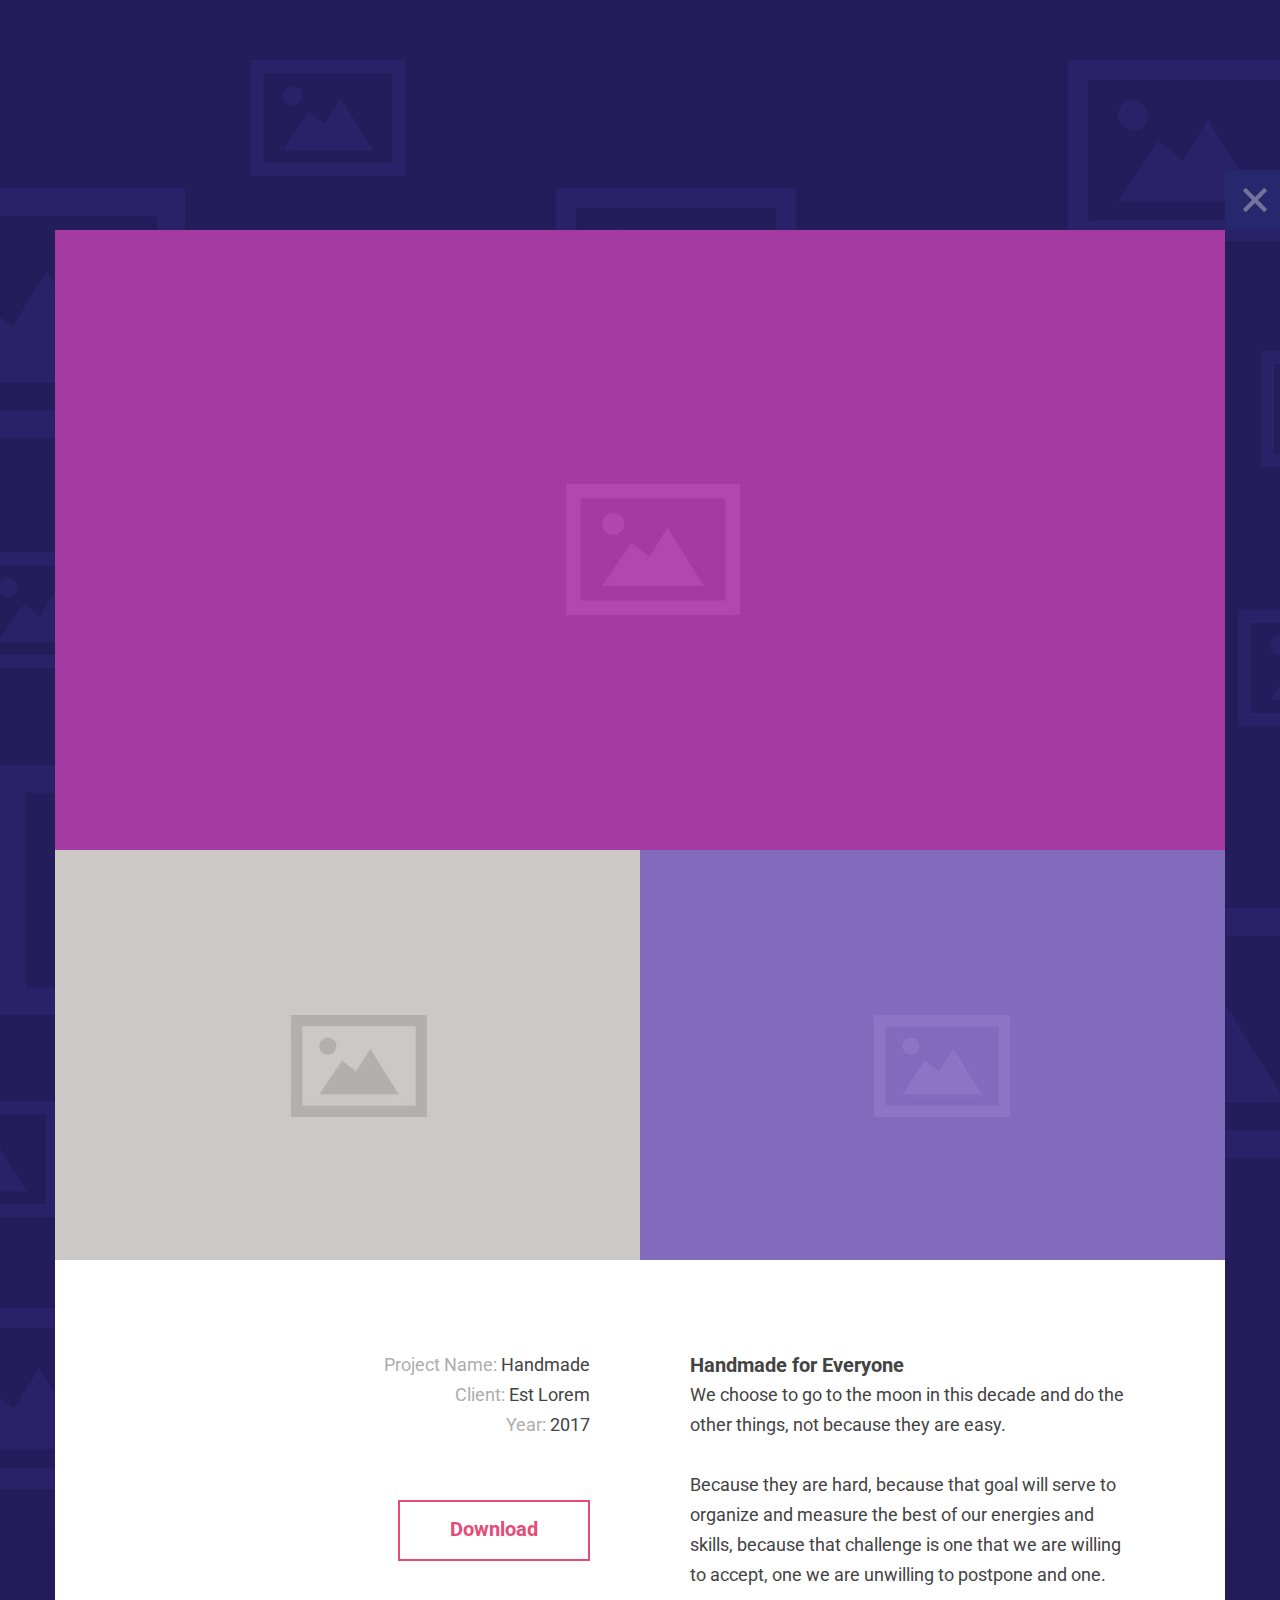
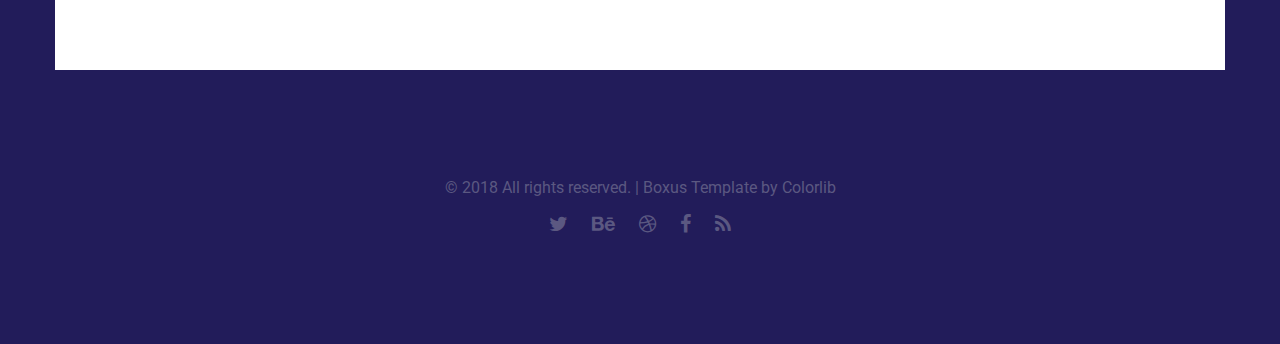
==== single-portfolio.html @ 4f3e492f "first commit" ====
<!DOCTYPE HTML>
<html lang="en-US">
    <head>
        <title>Boxus - Html Responsive One Page Template</title>
        <meta http-equiv="Content-Type" content="text/html; charset=UTF-8">
        <meta name="description" content="Template by Colorlib" />
        <meta name="keywords" content="HTML, CSS, JavaScript, PHP" />
        <meta name="author" content="Colorlib" />
        <meta name="viewport" content="width=device-width, initial-scale=1, maximum-scale=1">

        <link rel="shortcut icon" href="images/favicon.png" />
        <link href='http://fonts.googleapis.com/css?family=Roboto:300,400,400i,700,700i,900|Montserrat:400,700|PT+Serif' rel='stylesheet' type='text/css'>
        <link rel="stylesheet" type="text/css"  href='css/clear.css' />
        <link rel="stylesheet" type="text/css"  href='css/common.css' />
        <link rel="stylesheet" type="text/css"  href='css/font-awesome.min.css' />
        <link rel="stylesheet" type="text/css"  href='css/carouFredSel.css' />
        <link rel="stylesheet" type="text/css"  href='css/prettyPhoto.css' />
        <link rel="stylesheet" type="text/css"  href='css/sm-clean.css' />
        <link rel="stylesheet" type="text/css"  href='style.css' />

        <!--[if lt IE 9]>
                <script src="js/html5.js"></script>
        <![endif]-->

    </head>
    <body class="single-portfolio">

        <!-- Preloader Gif -->
        <table class="doc-loader">
            <tr>
                <td>
                    <img src="images/ajax-document-loader.gif" alt="Loading..." />
                </td>
            </tr>
        </table>

        <!-- Menu -->
        <div class="menu-wrapper center-relative">
            <nav id="header-main-menu">
                <div class="mob-menu">MENU</div>
                <ul class="main-menu sm sm-clean">
                    <li><a href="#home">Home</a></li>
                    <li><a href="#services">Services</a></li>
                    <li><a href="#portfolio">Portfolio</a></li>
                    <li><a href="#about">About</a></li>
                    <li><a href="#news">News</a></li>
                    <li><a href="#video">Video</a></li>
                    <li><a href="#skills">Skills</a></li>
                    <li><a href="#contact">Contact</a></li>
                </ul>
            </nav>
        </div>



        <article id="portfolio-1" class="section portfolio">
            <div class="center-relative content-1170">
                <div class="entry-content">
                    <div class="content-wrap relative">
                        <a class="absolute x-close" href="index.html#portfolio">
                            <img src="images/icon_x.svg" alt="Close">
                        </a>

                        <div class="one margin-0">
                            <img src="demo-images/item_img_01.jpg" alt="">
                        </div>
                        <div class="clear"></div>
                        <div class="one_half margin-0">
                            <img src="demo-images/item_img_02.jpg" alt="">
                        </div>
                        <div class="one_half last margin-0">
                            <img src="demo-images/item_img_03.jpg" alt="">
                        </div>
                        <div class="clear"></div>
                        <br>
                        <br>
                        <br>

                        <div class="one_half text-right">
                            <p>
                                <span style="color: #adadad;">Project Name:</span> Handmade<br>
                                <span style="color: #adadad;">Client:</span> Est Lorem<br>
                                <span style="color: #adadad;">Year:</span> 2017
                            </p>
                           <br>
                           <br>
                            <div class="text-right">
                                <a href="#" target="_self" class="button ">Download</a>
                            </div>
                        </div>
                        <div class="one_half last ">
                            <h1>Handmade for Everyone</h1>
                            <p>We choose to go to the moon in this decade and do the other things, not because they are easy.</p>
                            <br>
                            <p>
                                Because they are hard, because that goal will serve to organize and measure the best of our energies and skills, because that challenge is one that we are willing to accept, one we are unwilling to postpone and one.<br>
                            </p>
                        </div>
                        <div class="clear"></div>
                    </div>
                </div>
                <div class="clear"></div>
            </div>



            <!-- Footer -->
            <footer>
                <div class="footer content-1170 center-relative">
                    <ul>
                        <li class="copyright-footer">
                            © 2018 All rights reserved. | Boxus Template by <a href="https://colorlib.com" target="_blank">Colorlib</a>
                        </li>
                        <li class="social-footer">
                            <a href="#"><span class="fa fa-twitter"></span></a>
                            <a href="#"><span class="fa fa-behance"></span></a>
                            <a href="#"><span class="fa fa-dribbble"></span></a>
                            <a href="#"><span class="fa fa-facebook"></span></a>
                            <a href="#"><span class="fa fa-rss"></span></a>
                        </li>
                    </ul>
                </div>
            </footer>
        </article>




        <!--Load JavaScript-->
        <script type="text/javascript" src="js/jquery.js"></script>
        <script type='text/javascript' src='js/jquery.sticky-kit.min.js'></script>
        <script type='text/javascript' src='js/jquery.smartmenus.min.js'></script>
        <script type='text/javascript' src='js/jquery.sticky.js'></script>
        <script type='text/javascript' src='js/jquery.dryMenu.js'></script>
        <script type='text/javascript' src='js/isotope.pkgd.js'></script>
        <script type='text/javascript' src='js/jquery.carouFredSel-6.2.0-packed.js'></script>
        <script type='text/javascript' src='js/jquery.mousewheel.min.js'></script>
        <script type='text/javascript' src='js/jquery.touchSwipe.min.js'></script>
        <script type='text/javascript' src='js/jquery.easing.1.3.js'></script>
        <script type='text/javascript' src='js/imagesloaded.pkgd.js'></script>
        <script type='text/javascript' src='js/jquery.prettyPhoto.js'></script>
        <script type='text/javascript' src='js/main.js'></script>
    </body>
</html>
---- css/clear.css ----
html, body, div, span, object, iframe,
h1, h2, h3, h4, h5, h6, p, blockquote, pre,
abbr, address, cite, code,
del, dfn, em, img, ins, kbd, q, samp,
small, strong, sub, sup, var,
b, i, ol, ul, li,
fieldset, form, label, legend,
table, caption, tbody, tfoot, thead, tr, th, td,
article, aside, canvas, details, figcaption, figure, 
footer, header, hgroup, menu, nav, section, summary,
time, mark, audio, video {
    margin:0;
    padding:0;
    border:0;
    outline: none;
    font-size:100%;
    vertical-align:baseline;
    background:transparent;
}

body {
    line-height:1;
}

article,aside,details,figcaption,figure,
footer,header,hgroup,menu,nav,section { 
    display:block;
}

nav ul,ul,ol {
    list-style:none;
}

blockquote, q {
    quotes:none;
}

blockquote:before, blockquote:after,
q:before, q:after {
    content:'';
    content:none;
}

a {
    margin:0;
    padding:0;
    font-size:100%;
	outline: none;
    vertical-align:baseline;
    background:transparent;
}

ins {
    background-color:#ff9;
    color:#000;
    text-decoration:none;
}

mark {
    background-color:#ff9;
    color:#000; 
    font-style:italic;
    font-weight:bold;
}

del {
    text-decoration: line-through;
}

abbr[title], dfn[title] {
    border-bottom:1px dotted;
    cursor:help;
}

table {
    border-collapse:collapse;
    border-spacing:0;
}

hr {
    display:block;
    height:1px;
    border:0;   
    border-top:1px solid #cccccc;
    margin:1em 0;
    padding:0;
}

input, select {
    vertical-align:middle;
}

input:focus, textarea:focus
{
    outline: none;
}
---- css/common.css ----
a.wp-ver
{
    color: red !important;
    font-weight: 700 !important;
}
.block
{
    display: block;
}
.hidden
{
    display: none;
}
.clear
{
    clear: both;
}
.left
{
    float: left;
}
.right
{
    float: right;
}
.line-height
{
    line-height: 0;
}
.clear-right
{
    clear: right;
}
.clear-left
{
    clear: left;
}
.center-relative
{
    margin-left: auto;
    margin-right: auto;
}
.center-absolute
{
    left: 50%;
}
.center-text
{
    text-align: center !important;
}
.text-left
{
    text-align: left;
}
.text-right
{
    text-align: right;
}
.absolute
{
    position: absolute;
}
.fixed
{
    position: fixed;
}
.relative
{
    position: relative;
}
.margin-0, .margin-0 img
{
    margin: 0 !important;
    line-height: 0;
}
.top-0
{
    margin-top: 0 !important;
}
.top-5
{
    margin-top: 5px !important;	
}
.top-10
{
    margin-top: 10px;	
}
.top-15
{
    margin-top: 15px;	
}
.top-20
{
    margin-top: 20px;
}
.top-25
{
    margin-top: 25px;	
}
.top-30
{
    margin-top: 30px;	
}
.top-50
{
    margin-top: 50px;	
}
.top-60
{
    margin-top: 60px;	
}
.top-70
{
    margin-top: 70px;	
}
.top-75
{
    margin-top: 75px;	
}
.top-80
{
    margin-top: 80px;
}
.top-100
{
    margin-top: 100px;	
}
.top-105
{
    margin-top: 105px;	
}
.top-120
{
    margin-top: 120px;
}
.top-150
{
    margin-top: 150px;	
}
.top-200
{
    margin-top: 200px;	
}
.top-negative-30
{
    margin-top: -30px;
}
.left-35
{
    margin-left:35px;
}
.right-35
{
    margin-right:35px;
}
.bottom-0
{
    margin-bottom: 0 !important;
}
.bottom-10
{
    margin-bottom: 10px !important;
}
.bottom-20
{
    margin-bottom: 20px !important;
}
.bottom-25
{
    margin-bottom: 25px !important;
}
.bottom-30
{
    margin-bottom: 30px !important;
}
.bottom-50
{
    margin-bottom: 50px !important;
}
.bottom-100
{
    margin-bottom: 100px !important;
}
.bottom-150
{
    margin-bottom: 150px !important;
}
.bottom-200
{
    margin-bottom: 200px !important;
}
.width-25
{
    width: 25%;
}
.width-50
{
    width: 50%;
}
.width-75
{
    width: 75%;
}
.width-85
{
    width: 85%;
}
.width-100
{
    width: 100%;
}
.sticky
{
    font-size: 100%;
}
blockquote
{
    font-family: 'Montserrat', sans-serif;
    margin-top: 50px;
    margin-bottom: 50px;
    font-size: 20px;
    line-height: 35px;
    color: #e64b77;
    font-weight: 400;
    position: relative;
    z-index: 2;
}
blockquote.inline-blockquote
{
    width: 395px;
    float: left;
    margin-left: -40px;
    margin-right: 40px;
    margin-top: 70px;

}
blockquote p
{
    position: relative;
    z-index: 2;
}
.wrap-blockquote
{
    display: inline;
}
address
{
    font-size: 32px;
    line-height: 50px;
    font-style: normal;
}
iframe
{
    width: 100%;
}
a.button
{
    display: inline-block;
    color: #e54b76;
    border: 2px solid #e54b76;
    text-align: center;
    padding-bottom: 15px;
    padding-top: 12px;
    padding-left: 50px;
    padding-right: 50px;
    cursor: pointer;
    margin-bottom: 25px;
    vertical-align: middle;
    text-decoration: none;
    font-size: 20px;
    font-weight: 700;
    transition: all .2s linear;
}
a.button:active
{
    position: relative;
    top: 1px;	
}
a.button:hover
{
    color: white;
    background-color: #e54b76;
}

h1,h2,h3,h4,h5,h6
{
    padding: 20px 0;
}
h1
{
    font-size: 38px;
    line-height: 38px;    
}
h2
{
    font-size: 34px;    
    line-height: 34px;    
}
h3
{
    font-size: 32px;  
    line-height: 32px;    
}
h4
{
    font-size: 30px;    
}
h5
{
    font-size: 28px;   
}
h6
{
    font-size: 26px;    
}
em
{
    font-style: italic;
}
ol
{
    list-style-type: decimal;
}
pre
{
    word-wrap: break-word;
}
.single-content table, .single-content th, .single-content td, .page-content table, .page-content th, .page-content td
{
    border:1px solid black;
    padding: 10px;
    vertical-align: middle;
}
sup
{
    vertical-align: super;
    font-size: smaller;
}
sub
{
    vertical-align: sub;
    font-size: smaller;
}
.single-content ol
{
    display: block;
    list-style-type: decimal;
    margin: 0 0 14px 17px;
}
.single-content ul
{
    display: block;
    list-style-type: disc;
    margin: 0 0 14px 17px;
}

/* COLUMNS */

.one,  .one_half,  .one_third,  .two_third,  .three_fourth, 
.one_fourth{
    margin-right: 100px;
    float: left;
    position: relative;
    margin-bottom: 30px;
}
.last{
    margin-right: 0 !important;
    clear: right;
}
.one{
    float: none;
    display: block;
    clear: both;
    margin-right: 0;
}
.one_half{
    width: 290px;
}

.one img,  .one_half img,  .one_third img,  .two_third img, 
.three_fourth img,  .one_fourth img{
    max-width: 100%;
    height: auto;
    max-height: 100%;
    width: auto;	
}

.one.margin-0 img, .one_half.margin-0 img, .one_third.margin-0 img, .two_third.margin-0 img, 
.one_fourth.margin-0 img, .three_fourth.margin-0 img{
    width: 100% !important;
}

.one.margin-0
{
    width: 100% !important;
    padding: 0 !important;
}

.one_half.margin-0{
    width: 50% !important;
    float: left !important;
    padding: 0 !important;
}

.one_third.margin-0{
    width: 33.333333333%;
    float: left !important;
    padding: 0 !important;
}
.two_third.margin-0{
    width: 66.666666666%;
    float: left !important;
    padding: 0 !important;
}
.one_fourth.margin-0{
    width: 25%;
    float: left !important;
    padding: 0 !important;
}
.three_fourth.margin-0{
    width: 75%;
    float: left !important;
    padding: 0 !important;
}

/* MENU */

/* Mobile first layout SmartMenus Core CSS (it's not recommended editing these rules)
   You need this once per page no matter how many menu trees or different themes you use.
-------------------------------------------------------------------------------------------*/

.sm,.sm ul,.sm li{display:block;list-style:none;margin:0;padding:0;line-height:normal;direction:ltr;-webkit-tap-highlight-color:rgba(0,0,0,0);}
.sm-rtl,.sm-rtl ul,.sm-rtl li{direction:rtl;text-align:right;}
.sm>li>h1,.sm>li>h2,.sm>li>h3,.sm>li>h4,.sm>li>h5,.sm>li>h6{margin:0;padding:0;}
.sm ul{display:none;}
.sm li,.sm a{position:relative;}
.sm a{display:block;}
.sm a.disabled{cursor:not-allowed;}
.sm:after{content:"\00a0";display:block;height:0;font:0px/0 serif;clear:both;visibility:hidden;overflow:hidden;}
.sm,.sm *,.sm *:before,.sm *:after{-moz-box-sizing:border-box;-webkit-box-sizing:border-box;box-sizing:border-box;}




/* WP DEFAULT CLASSES */

.alignnone {
    margin: 5px 20px 20px 0;
}

.aligncenter,
div.aligncenter {
    display: block;
    margin: 5px auto 5px auto;
}

.alignright {
    float:right;
    margin: 5px 0 20px 20px;
}

.alignleft {
    float: left;
    margin: 5px 20px 20px 0;
}

.aligncenter 
{
    display: block;
    margin: 5px auto 5px auto;
}

a img.alignright 
{
    float: right;
    margin: 5px 0 20px 20px;
}

a img.alignnone 
{
    margin: 20px 0px;
}

a img.alignleft 
{
    float: left;
    margin: 5px 20px 20px 0;
}

a img.aligncenter 
{
    display: block;
    margin-left: auto;
    margin-right: auto
}

.wp-caption 
{
    max-width: 100%;
}

.wp-caption.alignnone 
{
    margin: 20px 0px;
}

.wp-caption.alignleft 
{
    margin: 5px 20px 20px 0;
    text-align: left;
}

.wp-caption.alignright 
{
    margin: 5px 0 20px 20px;
    text-align: right;
}

.wp-caption img 
{
    width: auto;
    height: auto;
    max-width: 100%;
    max-height: 100%;
}

.wp-caption p.wp-caption-text 
{
    font-family: 'Montserrat', sans-serif;    
    font-size: 18px;
    color: #191919;
    padding-left: 100px;
    padding-top: 10px;
    padding-bottom: 30px;
}
.gallery-caption
{
    font-size: 100%;
}
.bypostauthor
{
    font-size: 100%;
}
/* Text meant only for screen readers. */
.screen-reader-text {
    clip: rect(1px, 1px, 1px, 1px);
    position: absolute !important;
    height: 1px;
    width: 1px;
    overflow: hidden;
}

.screen-reader-text:focus {
    background-color: #f1f1f1;
    border-radius: 3px;
    box-shadow: 0 0 2px 2px rgba(0, 0, 0, 0.6);
    clip: auto !important;
    color: #21759b;
    display: block;
    font-size: 14px;
    font-size: 0.875rem;
    font-weight: bold;
    height: auto;
    left: 5px;
    line-height: normal;
    padding: 15px 23px 14px;
    text-decoration: none;
    top: 5px;
    width: auto;
    z-index: 100000; /* Above WP toolbar. */
}
---- css/carouFredSel.css ----
.list_carousel.responsive {	
    margin-left: 0;
    width: 91%;
}
.list_carousel ul {
    margin: 0;
    padding: 0;
    list-style: none;
    display: block;
}
.list_carousel li {
    text-align: center;		
    padding: 0;
    display: block;
    float: left;
    position: relative;
}	

.image-slider-wrapper.service a.image_slider_next{background-image: url(../images/navigation_arrows_right.svg); width: 50px; height: 50px; z-index: 2; position: absolute; top: -150px; }
.image-slider-wrapper.img a.image_slider_next{background-image: url(../images/navigation_arrows_right.svg); width: 50px; height: 50px; z-index: 2; position: absolute; top: 30px; left: 30px;}
.carousel_text_next{background-image: url(../images/navigation_arrows_right.svg); width: 50px; height: 50px; margin-top: 50px; display: block !important; }
a.image_slider_next:hover, .carousel_text_next:hover, .carousel_fw_next:hover {background-position: 0 -50px;}
.carousel_pagination {margin-top: 50px; margin-bottom: 50px; margin-left: 160px;}
.carousel_pagination a {margin: 0 0 0 5px; float: left; transition: background-color .2s linear}
.carousel_pagination a:first-child {margin: 0;}
.carousel_pagination a {width: 18px; height: 18px; border-radius: 90%; display: block; cursor: pointer; text-indent: -9999px;}
.caroufredsel_wrapper{z-index: 1 !important; margin-top: 0 !important; margin-left: 0 !important;}
.fw_carousel_pagination {text-align: center; transition: background-color .2s linear;  margin-top: 80px;}
.fw_carousel_pagination a {text-indent: -9999px; border: 5px solid #fff; width: 25px; height: 25px; border-radius: 90%; margin: 0 10px; display: inline-block;}
.fw_carousel_pagination a.selected {background-color: #fff;}
li.fw-slide {margin: 0 10px; transition: opacity .2s linear;}
li.fw-slide img  {width: auto; height: auto; max-width: 180px; display: block; margin-left: auto; margin-right: auto;}
.fw-slide-text {color: #fff; font-size: 18px;}
.image-slider-wrapper.team .image_slider_next {background-image: url(../images/navigation_arrows_right.svg); width: 50px; height: 50px; z-index: 2; position: absolute; right: 300px; bottom: 30px;}
.carousel_fw_next {background-image: url(../images/navigation_arrows_right.svg); width: 50px; height: 50px; z-index: 2; display: none !important; margin-left: auto;  margin-right: auto; margin-top: 50px;}
---- css/prettyPhoto.css ----
/* ------------------------------------------------------------------------
        This you can edit.
------------------------------------------------------------------------- */

/* ----------------------------------
        Default Theme
----------------------------------- */

div.pp_default .pp_top,
div.pp_default .pp_top .pp_middle,
div.pp_default .pp_top .pp_left,
div.pp_default .pp_top .pp_right,
div.pp_default .pp_bottom,
div.pp_default .pp_bottom .pp_left,
div.pp_default .pp_bottom .pp_middle,
div.pp_default .pp_bottom .pp_right { height: 13px; }

div.pp_default .pp_content .ppt { color: #f8f8f8; }
div.pp_default .pp_content_container .pp_left { padding-left: 13px; }
div.pp_default .pp_content_container .pp_right { padding-right: 13px; }
/*div.pp_default .pp_content { background-color: #fff; }*/
div.pp_default .pp_next:hover { background: url(../images/prettyPhoto/default/sprite_next.png) center right  no-repeat; cursor: pointer; } /* Next button */
div.pp_default .pp_previous:hover { background: url(../images/prettyPhoto/default/sprite_prev.png) center left no-repeat; cursor: pointer; } /* Previous button */
div.pp_default .pp_expand { background: url(../images/prettyPhoto/default/sprite.png) 0 -29px no-repeat; cursor: pointer; width: 28px; height: 28px; } /* Expand button */
div.pp_default .pp_expand:hover { background: url(../images/prettyPhoto/default/sprite.png) 0 -56px no-repeat; cursor: pointer; } /* Expand button hover */
div.pp_default .pp_contract { background: url(../images/prettyPhoto/default/sprite.png) 0 -84px no-repeat; cursor: pointer; width: 28px; height: 28px; } /* Contract button */
div.pp_default .pp_contract:hover { background: url(../images/prettyPhoto/default/sprite.png) 0 -113px no-repeat; cursor: pointer; } /* Contract button hover */
div.pp_default .pp_close { width: 30px; height: 30px; background: url(../images/prettyPhoto/default/sprite.png) 2px 1px no-repeat; cursor: pointer; } /* Close button */
div.pp_default #pp_full_res .pp_inline { color: #000; background-color: white; padding: 30px; } 
.pp_inline img {max-width: 100%; max-height: 100%; width: auto; height: auto;}
div.pp_default .pp_gallery ul li a { background: url(../images/prettyPhoto/default/default_thumb.png) center center #f8f8f8; border:1px solid #aaa; }
div.pp_default .pp_gallery ul li a:hover,
div.pp_default .pp_gallery ul li.selected a { border-color: #fff; }
div.pp_default .pp_social { margin-top: 7px;}

div.pp_default .pp_gallery a.pp_arrow_previous,
div.pp_default .pp_gallery a.pp_arrow_next { position: static; left: auto; }
div.pp_default .pp_nav .pp_play,
div.pp_default .pp_nav .pp_pause { background: url(../images/prettyPhoto/default/sprite.png) -51px 1px no-repeat; height:30px; width:30px; }
div.pp_default .pp_nav .pp_pause { background-position: -51px -29px; }
div.pp_default .pp_details { position: relative; }
div.pp_default a.pp_arrow_previous,
div.pp_default a.pp_arrow_next { background: url(../images/prettyPhoto/default/sprite.png) -31px -3px no-repeat; height: 20px; margin: 4px 0 0 0; width: 20px; }
div.pp_default a.pp_arrow_next { left: 52px; background-position: -82px -3px; } /* The next arrow in the bottom nav */
div.pp_default .pp_content_container .pp_details { margin-top: 5px; }
div.pp_default .pp_nav { clear: none; height: 30px; width: 110px; position: relative; }
div.pp_default .pp_nav .currentTextHolder{ font-family: Georgia; font-style: italic; color:#999; font-size: 11px; left: 75px; line-height: 25px; margin: 0; padding: 0 0 0 10px; position: absolute; top: 2px; }

div.pp_default .pp_close:hover, div.pp_default .pp_nav .pp_play:hover, div.pp_default .pp_nav .pp_pause:hover, div.pp_default .pp_arrow_next:hover, div.pp_default .pp_arrow_previous:hover { opacity:0.7; }

div.pp_default .pp_description{ font-size: 11px; font-weight: bold; line-height: 14px; margin: 5px 50px 5px 0; }


div.pp_default .pp_loaderIcon { background: url(../images/prettyPhoto/default/loader.gif) center center no-repeat; background-color: white;} /* Loader icon */


/* ----------------------------------
        Light Rounded Theme
----------------------------------- */


div.light_rounded .pp_top .pp_left { background: url(../images/prettyPhoto/light_rounded/sprite.png) -88px -53px no-repeat; } /* Top left corner */
div.light_rounded .pp_top .pp_middle { background: #fff; } /* Top pattern/color */
div.light_rounded .pp_top .pp_right { background: url(../images/prettyPhoto/light_rounded/sprite.png) -110px -53px no-repeat; } /* Top right corner */

div.light_rounded .pp_content .ppt { color: #000; }
div.light_rounded .pp_content_container .pp_left,
div.light_rounded .pp_content_container .pp_right { background: #fff; }
div.light_rounded .pp_content { background-color: #fff; } /* Content background */
div.light_rounded .pp_next:hover { background: url(../images/prettyPhoto/light_rounded/btnNext.png) center right  no-repeat; cursor: pointer; } /* Next button */
div.light_rounded .pp_previous:hover { background: url(../images/prettyPhoto/light_rounded/btnPrevious.png) center left no-repeat; cursor: pointer; } /* Previous button */
div.light_rounded .pp_expand { background: url(../images/prettyPhoto/light_rounded/sprite.png) -31px -26px no-repeat; cursor: pointer; } /* Expand button */
div.light_rounded .pp_expand:hover { background: url(../images/prettyPhoto/light_rounded/sprite.png) -31px -47px no-repeat; cursor: pointer; } /* Expand button hover */
div.light_rounded .pp_contract { background: url(../images/prettyPhoto/light_rounded/sprite.png) 0 -26px no-repeat; cursor: pointer; } /* Contract button */
div.light_rounded .pp_contract:hover { background: url(../images/prettyPhoto/light_rounded/sprite.png) 0 -47px no-repeat; cursor: pointer; } /* Contract button hover */
div.light_rounded .pp_close { width: 75px; height: 22px; background: url(../images/prettyPhoto/light_rounded/sprite.png) -1px -1px no-repeat; cursor: pointer; } /* Close button */
div.light_rounded .pp_details { position: relative; }
div.light_rounded .pp_description { margin-right: 85px; }
div.light_rounded #pp_full_res .pp_inline { color: #000; } 
div.light_rounded .pp_gallery a.pp_arrow_previous,
div.light_rounded .pp_gallery a.pp_arrow_next { margin-top: 12px !important; }
div.light_rounded .pp_nav .pp_play { background: url(../images/prettyPhoto/light_rounded/sprite.png) -1px -100px no-repeat; height: 15px; width: 14px; }
div.light_rounded .pp_nav .pp_pause { background: url(../images/prettyPhoto/light_rounded/sprite.png) -24px -100px no-repeat; height: 15px; width: 14px; }

div.light_rounded .pp_arrow_previous { background: url(../images/prettyPhoto/light_rounded/sprite.png) 0 -71px no-repeat; } /* The previous arrow in the bottom nav */
div.light_rounded .pp_arrow_previous.disabled { background-position: 0 -87px; cursor: default; }
div.light_rounded .pp_arrow_next { background: url(../images/prettyPhoto/light_rounded/sprite.png) -22px -71px no-repeat; } /* The next arrow in the bottom nav */
div.light_rounded .pp_arrow_next.disabled { background-position: -22px -87px; cursor: default; }

div.light_rounded .pp_bottom .pp_left { background: url(../images/prettyPhoto/light_rounded/sprite.png) -88px -80px no-repeat; } /* Bottom left corner */
div.light_rounded .pp_bottom .pp_middle { background: #fff; } /* Bottom pattern/color */
div.light_rounded .pp_bottom .pp_right { background: url(../images/prettyPhoto/light_rounded/sprite.png) -110px -80px no-repeat; } /* Bottom right corner */

div.light_rounded .pp_loaderIcon { background: url(../images/prettyPhoto/light_rounded/loader.gif) center center no-repeat; } /* Loader icon */

/* ----------------------------------
        Dark Rounded Theme
----------------------------------- */

div.dark_rounded .pp_top .pp_left { background: url(../images/prettyPhoto/dark_rounded/sprite.png) -88px -53px no-repeat; } /* Top left corner */
div.dark_rounded .pp_top .pp_middle { background: url(../images/prettyPhoto/dark_rounded/contentPattern.png) top left repeat; } /* Top pattern/color */
div.dark_rounded .pp_top .pp_right { background: url(../images/prettyPhoto/dark_rounded/sprite.png) -110px -53px no-repeat; } /* Top right corner */

div.dark_rounded .pp_content_container .pp_left { background: url(../images/prettyPhoto/dark_rounded/contentPattern.png) top left repeat-y; } /* Left Content background */
div.dark_rounded .pp_content_container .pp_right { background: url(../images/prettyPhoto/dark_rounded/contentPattern.png) top right repeat-y; } /* Right Content background */
div.dark_rounded .pp_content { background: url(../images/prettyPhoto/dark_rounded/contentPattern.png) top left repeat; } /* Content background */
div.dark_rounded .pp_next:hover { background: url(../images/prettyPhoto/dark_rounded/btnNext.png) center right  no-repeat; cursor: pointer; } /* Next button */
div.dark_rounded .pp_previous:hover { background: url(../images/prettyPhoto/dark_rounded/btnPrevious.png) center left no-repeat; cursor: pointer; } /* Previous button */
div.dark_rounded .pp_expand { background: url(../images/prettyPhoto/dark_rounded/sprite.png) -31px -26px no-repeat; cursor: pointer; } /* Expand button */
div.dark_rounded .pp_expand:hover { background: url(../images/prettyPhoto/dark_rounded/sprite.png) -31px -47px no-repeat; cursor: pointer; } /* Expand button hover */
div.dark_rounded .pp_contract { background: url(../images/prettyPhoto/dark_rounded/sprite.png) 0 -26px no-repeat; cursor: pointer; } /* Contract button */
div.dark_rounded .pp_contract:hover { background: url(../images/prettyPhoto/dark_rounded/sprite.png) 0 -47px no-repeat; cursor: pointer; } /* Contract button hover */
div.dark_rounded .pp_close { width: 75px; height: 22px; background: url(../images/prettyPhoto/dark_rounded/sprite.png) -1px -1px no-repeat; cursor: pointer; } /* Close button */
div.dark_rounded .pp_details { position: relative; }
div.dark_rounded .pp_description { margin-right: 85px; }
div.dark_rounded .currentTextHolder { color: #c4c4c4; }
div.dark_rounded .pp_description { color: #fff; }
div.dark_rounded #pp_full_res .pp_inline { color: #fff; }
div.dark_rounded .pp_gallery a.pp_arrow_previous,
div.dark_rounded .pp_gallery a.pp_arrow_next { margin-top: 12px !important; }
div.dark_rounded .pp_nav .pp_play { background: url(../images/prettyPhoto/dark_rounded/sprite.png) -1px -100px no-repeat; height: 15px; width: 14px; }
div.dark_rounded .pp_nav .pp_pause { background: url(../images/prettyPhoto/dark_rounded/sprite.png) -24px -100px no-repeat; height: 15px; width: 14px; }

div.dark_rounded .pp_arrow_previous { background: url(../images/prettyPhoto/dark_rounded/sprite.png) 0 -71px no-repeat; } /* The previous arrow in the bottom nav */
div.dark_rounded .pp_arrow_previous.disabled { background-position: 0 -87px; cursor: default; }
div.dark_rounded .pp_arrow_next { background: url(../images/prettyPhoto/dark_rounded/sprite.png) -22px -71px no-repeat; } /* The next arrow in the bottom nav */
div.dark_rounded .pp_arrow_next.disabled { background-position: -22px -87px; cursor: default; }

div.dark_rounded .pp_bottom .pp_left { background: url(../images/prettyPhoto/dark_rounded/sprite.png) -88px -80px no-repeat; } /* Bottom left corner */
div.dark_rounded .pp_bottom .pp_middle { background: url(../images/prettyPhoto/dark_rounded/contentPattern.png) top left repeat; } /* Bottom pattern/color */
div.dark_rounded .pp_bottom .pp_right { background: url(../images/prettyPhoto/dark_rounded/sprite.png) -110px -80px no-repeat; } /* Bottom right corner */

div.dark_rounded .pp_loaderIcon { background: url(../images/prettyPhoto/dark_rounded/loader.gif) center center no-repeat; } /* Loader icon */


/* ----------------------------------
        Dark Square Theme
----------------------------------- */

div.dark_square .pp_left ,
div.dark_square .pp_middle,
div.dark_square .pp_right,
div.dark_square .pp_content { background: #000; }

div.dark_square .currentTextHolder { color: #c4c4c4; }
div.dark_square .pp_description { color: #fff; }
div.dark_square .pp_loaderIcon { background: url(../images/prettyPhoto/dark_square/loader.gif) center center no-repeat; } /* Loader icon */

div.dark_square .pp_expand { background: url(../images/prettyPhoto/dark_square/sprite.png) -31px -26px no-repeat; cursor: pointer; } /* Expand button */
div.dark_square .pp_expand:hover { background: url(../images/prettyPhoto/dark_square/sprite.png) -31px -47px no-repeat; cursor: pointer; } /* Expand button hover */
div.dark_square .pp_contract { background: url(../images/prettyPhoto/dark_square/sprite.png) 0 -26px no-repeat; cursor: pointer; } /* Contract button */
div.dark_square .pp_contract:hover { background: url(../images/prettyPhoto/dark_square/sprite.png) 0 -47px no-repeat; cursor: pointer; } /* Contract button hover */
div.dark_square .pp_close { width: 75px; height: 22px; background: url(../images/prettyPhoto/dark_square/sprite.png) -1px -1px no-repeat; cursor: pointer; } /* Close button */
div.dark_square .pp_details { position: relative; }
div.dark_square .pp_description { margin: 0 85px 0 0; }
div.dark_square #pp_full_res .pp_inline { color: #fff; }
div.dark_square .pp_gallery a.pp_arrow_previous,
div.dark_square .pp_gallery a.pp_arrow_next { margin-top: 12px !important; }
div.dark_square .pp_nav { clear: none; }
div.dark_square .pp_nav .pp_play { background: url(../images/prettyPhoto/dark_square/sprite.png) -1px -100px no-repeat; height: 15px; width: 14px; }
div.dark_square .pp_nav .pp_pause { background: url(../images/prettyPhoto/dark_square/sprite.png) -24px -100px no-repeat; height: 15px; width: 14px; }

div.dark_square .pp_arrow_previous { background: url(../images/prettyPhoto/dark_square/sprite.png) 0 -71px no-repeat; } /* The previous arrow in the bottom nav */
div.dark_square .pp_arrow_previous.disabled { background-position: 0 -87px; cursor: default; }
div.dark_square .pp_arrow_next { background: url(../images/prettyPhoto/dark_square/sprite.png) -22px -71px no-repeat; } /* The next arrow in the bottom nav */
div.dark_square .pp_arrow_next.disabled { background-position: -22px -87px; cursor: default; }

div.dark_square .pp_next:hover { background: url(../images/prettyPhoto/dark_square/btnNext.png) center right  no-repeat; cursor: pointer; } /* Next button */
div.dark_square .pp_previous:hover { background: url(../images/prettyPhoto/dark_square/btnPrevious.png) center left no-repeat; cursor: pointer; } /* Previous button */


/* ----------------------------------
        Light Square Theme
----------------------------------- */

div.light_square .pp_left ,
div.light_square .pp_middle,
div.light_square .pp_right,
div.light_square .pp_content { background: #fff; }

div.light_square .pp_content .ppt { color: #000; }
div.light_square .pp_expand { background: url(../images/prettyPhoto/light_square/sprite.png) -31px -26px no-repeat; cursor: pointer; } /* Expand button */
div.light_square .pp_expand:hover { background: url(../images/prettyPhoto/light_square/sprite.png) -31px -47px no-repeat; cursor: pointer; } /* Expand button hover */
div.light_square .pp_contract { background: url(../images/prettyPhoto/light_square/sprite.png) 0 -26px no-repeat; cursor: pointer; } /* Contract button */
div.light_square .pp_contract:hover { background: url(../images/prettyPhoto/light_square/sprite.png) 0 -47px no-repeat; cursor: pointer; } /* Contract button hover */
div.light_square .pp_close { width: 75px; height: 22px; background: url(../images/prettyPhoto/light_square/sprite.png) -1px -1px no-repeat; cursor: pointer; } /* Close button */
div.light_square .pp_details { position: relative; }
div.light_square .pp_description { margin-right: 85px; }
div.light_square #pp_full_res .pp_inline { color: #000; }
div.light_square .pp_gallery a.pp_arrow_previous,
div.light_square .pp_gallery a.pp_arrow_next { margin-top: 12px !important; }
div.light_square .pp_nav .pp_play { background: url(../images/prettyPhoto/light_square/sprite.png) -1px -100px no-repeat; height: 15px; width: 14px; }
div.light_square .pp_nav .pp_pause { background: url(../images/prettyPhoto/light_square/sprite.png) -24px -100px no-repeat; height: 15px; width: 14px; }

div.light_square .pp_arrow_previous { background: url(../images/prettyPhoto/light_square/sprite.png) 0 -71px no-repeat; } /* The previous arrow in the bottom nav */
div.light_square .pp_arrow_previous.disabled { background-position: 0 -87px; cursor: default; }
div.light_square .pp_arrow_next { background: url(../images/prettyPhoto/light_square/sprite.png) -22px -71px no-repeat; } /* The next arrow in the bottom nav */
div.light_square .pp_arrow_next.disabled { background-position: -22px -87px; cursor: default; }

div.light_square .pp_next:hover { background: url(../images/prettyPhoto/light_square/btnNext.png) center right  no-repeat; cursor: pointer; } /* Next button */
div.light_square .pp_previous:hover { background: url(../images/prettyPhoto/light_square/btnPrevious.png) center left no-repeat; cursor: pointer; } /* Previous button */

div.light_square .pp_loaderIcon { background: url(../images/prettyPhoto/light_rounded/loader.gif) center center no-repeat; } /* Loader icon */


/* ----------------------------------
        Facebook style Theme
----------------------------------- */

div.facebook .pp_top .pp_left { background: url(../images/prettyPhoto/facebook/sprite.png) -88px -53px no-repeat; } /* Top left corner */
div.facebook .pp_top .pp_middle { background: url(../images/prettyPhoto/facebook/contentPatternTop.png) top left repeat-x; } /* Top pattern/color */
div.facebook .pp_top .pp_right { background: url(../images/prettyPhoto/facebook/sprite.png) -110px -53px no-repeat; } /* Top right corner */

div.facebook .pp_content .ppt { color: #000; }
div.facebook .pp_content_container .pp_left { background: url(../images/prettyPhoto/facebook/contentPatternLeft.png) top left repeat-y; } /* Content background */
div.facebook .pp_content_container .pp_right { background: url(../images/prettyPhoto/facebook/contentPatternRight.png) top right repeat-y; } /* Content background */
div.facebook .pp_content { background: #fff; } /* Content background */
div.facebook .pp_expand { background: url(../images/prettyPhoto/facebook/sprite.png) -31px -26px no-repeat; cursor: pointer; } /* Expand button */
div.facebook .pp_expand:hover { background: url(../images/prettyPhoto/facebook/sprite.png) -31px -47px no-repeat; cursor: pointer; } /* Expand button hover */
div.facebook .pp_contract { background: url(../images/prettyPhoto/facebook/sprite.png) 0 -26px no-repeat; cursor: pointer; } /* Contract button */
div.facebook .pp_contract:hover { background: url(../images/prettyPhoto/facebook/sprite.png) 0 -47px no-repeat; cursor: pointer; } /* Contract button hover */
div.facebook .pp_close { width: 22px; height: 22px; background: url(../images/prettyPhoto/facebook/sprite.png) -1px -1px no-repeat; cursor: pointer; } /* Close button */
div.facebook .pp_details { position: relative; }
div.facebook .pp_description { margin: 0 37px 0 0; }
div.facebook #pp_full_res .pp_inline { color: #000; } 
div.facebook .pp_loaderIcon { background: url(../images/prettyPhoto/facebook/loader.gif) center center no-repeat; } /* Loader icon */

div.facebook .pp_arrow_previous { background: url(../images/prettyPhoto/facebook/sprite.png) 0 -71px no-repeat; height: 22px; margin-top: 0; width: 22px; } /* The previous arrow in the bottom nav */
div.facebook .pp_arrow_previous.disabled { background-position: 0 -96px; cursor: default; }
div.facebook .pp_arrow_next { background: url(../images/prettyPhoto/facebook/sprite.png) -32px -71px no-repeat; height: 22px; margin-top: 0; width: 22px; } /* The next arrow in the bottom nav */
div.facebook .pp_arrow_next.disabled { background-position: -32px -96px; cursor: default; }
div.facebook .pp_nav { margin-top: 0; }
div.facebook .pp_nav p { font-size: 15px; padding: 0 3px 0 4px; }
div.facebook .pp_nav .pp_play { background: url(../images/prettyPhoto/facebook/sprite.png) -1px -123px no-repeat; height: 22px; width: 22px; }
div.facebook .pp_nav .pp_pause { background: url(../images/prettyPhoto/facebook/sprite.png) -32px -123px no-repeat; height: 22px; width: 22px; }

div.facebook .pp_next:hover { background: url(../images/prettyPhoto/facebook/btnNext.png) center right no-repeat; cursor: pointer; } /* Next button */
div.facebook .pp_previous:hover { background: url(../images/prettyPhoto/facebook/btnPrevious.png) center left no-repeat; cursor: pointer; } /* Previous button */

div.facebook .pp_bottom .pp_left { background: url(../images/prettyPhoto/facebook/sprite.png) -88px -80px no-repeat; } /* Bottom left corner */
div.facebook .pp_bottom .pp_middle { background: url(../images/prettyPhoto/facebook/contentPatternBottom.png) top left repeat-x; } /* Bottom pattern/color */
div.facebook .pp_bottom .pp_right { background: url(../images/prettyPhoto/facebook/sprite.png) -110px -80px no-repeat; } /* Bottom right corner */


/* ------------------------------------------------------------------------
        DO NOT CHANGE
------------------------------------------------------------------------- */

div.pp_pic_holder a:focus { outline:none; }

div.pp_overlay {
    background: #000;
    display: none;
    left: 0;
    position: absolute;
    top: 0;
    width: 100%;
    z-index: 9999;
}

div.pp_pic_holder {
    display: none;
    position: absolute;
    width: 100px;
    z-index: 10000;
}


.pp_top {
    height: 20px;
    position: relative;
}
* html .pp_top { padding: 0 20px; }

.pp_top .pp_left {
    height: 20px;
    left: 0;
    position: absolute;
    width: 20px;
}
.pp_top .pp_middle {
    height: 20px;
    left: 20px;
    position: absolute;
    right: 20px;
}
* html .pp_top .pp_middle {
    left: 0;
    position: static;
}

.pp_top .pp_right {
    height: 20px;
    left: auto;
    position: absolute;
    right: 0;
    top: 0;
    width: 20px;
}

.pp_content { height: 40px; min-width: 40px; }
* html .pp_content { width: 40px; }

.pp_fade { display: none; }

.pp_content_container {
    position: relative;
    text-align: left;
    width: 100%;
}

.pp_content_container .pp_left { padding-left: 20px; }
.pp_content_container .pp_right { padding-right: 20px; }

.pp_content_container .pp_details {
    float: left;
    margin: 10px 0 2px 0;
}
.pp_description {
    display: none;
    margin: 0;
}

.pp_social { float: left; margin: 0; }
.pp_social .facebook { float: left; margin-left: 5px; width: 55px; overflow: hidden; }
.pp_social .twitter { float: left; }

.pp_nav {
    clear: right;
    float: left;
    margin: 3px 10px 0 0;
}

.pp_nav p {
    float: left;
    margin: 2px 4px;
    white-space: nowrap;
}

.pp_nav .pp_play,
.pp_nav .pp_pause {
    float: left;
    margin-right: 4px;
    text-indent: -10000px;
}

a.pp_arrow_previous,
a.pp_arrow_next {
    display: block;
    float: left;
    height: 15px;
    margin-top: 3px;
    overflow: hidden;
    text-indent: -10000px;
    width: 14px;
}

.pp_hoverContainer {
    position: absolute;
    top: 0;
    width: 100%;
    z-index: 2000;
}

.pp_gallery {
    display: none;
    left: 50%;
    margin-top: -50px;
    position: absolute;
    z-index: 10000;
}

.pp_gallery div {
    float: left;
    overflow: hidden;
    position: relative;
}

.pp_gallery ul {
    float: left;
    height: 35px;
    margin: 0 0 0 5px;
    padding: 0;
    position: relative;
    white-space: nowrap;
}

.pp_gallery ul a {
    border: 1px #000 solid;
    border: 1px rgba(0,0,0,0.5) solid;
    display: block;
    float: left;
    height: 33px;
    overflow: hidden;
}

.pp_gallery ul a:hover,
.pp_gallery li.selected a { border-color: #fff; }

.pp_gallery ul a img { border: 0; }

.pp_gallery li {
    display: block;
    float: left;
    margin: 0 5px 0 0;
    padding: 0;
}

.pp_gallery li.default a {
    background: url(../images/prettyPhoto/facebook/default_thumbnail.gif) 0 0 no-repeat;
    display: block;
    height: 33px;
    width: 50px;
}

.pp_gallery li.default a img { display: none; }

.pp_gallery .pp_arrow_previous,
.pp_gallery .pp_arrow_next {
    margin-top: 7px !important;
}

a.pp_next {
    background: url(../images/prettyPhoto/light_rounded/btnNext.png) 10000px 10000px no-repeat;
    display: block;
    float: right;
    height: 100%;
    text-indent: -10000px;
    width: 49%;
}

a.pp_previous {
    background: url(../images/prettyPhoto/light_rounded/btnNext.png) 10000px 10000px no-repeat;
    display: block;
    float: left;
    height: 100%;
    text-indent: -10000px;
    width: 49%;
}

a.pp_expand,
a.pp_contract {
    cursor: pointer;
    display: none;
    height: 20px;	
    position: absolute;
    right: 30px;
    text-indent: -10000px;
    top: 10px;
    width: 20px;
    z-index: 20000;
}

a.pp_close {
    position: absolute; right: 0; top: 0; 
    display: block;
    line-height:22px;
    text-indent: -10000px;
}

.pp_bottom {
    height: 20px;
    position: relative;
}
* html .pp_bottom { padding: 0 20px; }

.pp_bottom .pp_left {
    height: 20px;
    left: 0;
    position: absolute;
    width: 20px;
}
.pp_bottom .pp_middle {
    height: 20px;
    left: 20px;
    position: absolute;
    right: 20px;
}
* html .pp_bottom .pp_middle {
    left: 0;
    position: static;
}

.pp_bottom .pp_right {
    height: 20px;
    left: auto;
    position: absolute;
    right: 0;
    top: 0;
    width: 20px;
}

.pp_loaderIcon {
    display: block;
    height: 24px;
    left: 50%;
    margin: -12px 0 0 -12px;
    position: absolute;
    top: 50%;
    width: 24px;
}

#pp_full_res {
    line-height: 1 !important;
}

#pp_full_res .pp_inline {
    text-align: left;
}

#pp_full_res .pp_inline p { margin: 0 0 15px 0; }

div.ppt {
    color: #fff;
    display: none !important;
    font-size: 17px;
    margin: 0 0 5px 15px;
    z-index: 9999;
}

@media screen and (max-width: 400px) {		
    .pp_pic_holder.pp_default { width: 100%!important; left: 0!important; overflow: hidden; }
    div.pp_default .pp_content_container .pp_left { padding-left: 0!important; }
    div.pp_default .pp_content_container .pp_right { padding-right: 0!important; }
    .pp_content { width: 100%!important;}
    .pp_fade { width: 100%!important; height: 100%!important; }
    a.pp_expand, a.pp_contract, .pp_hoverContainer, .pp_gallery, .pp_top, .pp_bottom { display: none!important; }
    #pp_full_res img { width: 100%!important; height: auto!important; }
    .pp_details { width: 94%!important; padding-left: 3%; padding-right: 4%; padding-top: 10px; padding-bottom: 10px; margin-top: -2px!important; }
    a.pp_close { right: 10px!important; top: 10px!important; }
}
---- css/sm-clean.css ----
.sm-clean {
    background: #eeeeee;
    -webkit-border-radius: 5px;
    -moz-border-radius: 5px;
    -ms-border-radius: 5px;
    -o-border-radius: 5px;
    border-radius: 5px;
}
.sm-clean a, .sm-clean a:hover, .sm-clean a:focus, .sm-clean a:active {
    padding: 13px 20px;
    /* make room for the toggle button (sub indicator) */
    padding-right: 58px;
    font-size: 18px;
    font-weight: normal;
    line-height: 17px;
    text-decoration: none;
}
.sm-clean a.current {
    color: #d23600;
}
.sm-clean a.disabled {
    color: #bbbbbb;
}
.sm-clean a span.sub-arrow {
    position: absolute;
    top: 50%;
    margin-top: -17px;
    left: auto;
    right: 4px;
    width: 34px;
    height: 34px;
    overflow: hidden;
    font: bold 16px/34px monospace !important;
    text-align: center;
    text-shadow: none;
    background: rgba(255, 255, 255, 0.5);
    -webkit-border-radius: 5px;
    -moz-border-radius: 5px;
    -ms-border-radius: 5px;
    -o-border-radius: 5px;
    border-radius: 5px;
}
.sm-clean a.highlighted span.sub-arrow:before {
    display: block;
    content: '-';
}
.sm-clean > li:first-child > a, .sm-clean > li:first-child > :not(ul) a {
    -webkit-border-radius: 5px 5px 0 0;
    -moz-border-radius: 5px 5px 0 0;
    -ms-border-radius: 5px 5px 0 0;
    -o-border-radius: 5px 5px 0 0;
    border-radius: 5px 5px 0 0;
}
.sm-clean > li:last-child > a, .sm-clean > li:last-child > *:not(ul) a, .sm-clean > li:last-child > ul,
.sm-clean > li:last-child > ul > li:last-child > a, .sm-clean > li:last-child > ul > li:last-child > *:not(ul) a, .sm-clean > li:last-child > ul > li:last-child > ul,
.sm-clean > li:last-child > ul > li:last-child > ul > li:last-child > a, .sm-clean > li:last-child > ul > li:last-child > ul > li:last-child > *:not(ul) a, .sm-clean > li:last-child > ul > li:last-child > ul > li:last-child > ul,
.sm-clean > li:last-child > ul > li:last-child > ul > li:last-child > ul > li:last-child > a, .sm-clean > li:last-child > ul > li:last-child > ul > li:last-child > ul > li:last-child > *:not(ul) a, .sm-clean > li:last-child > ul > li:last-child > ul > li:last-child > ul > li:last-child > ul,
.sm-clean > li:last-child > ul > li:last-child > ul > li:last-child > ul > li:last-child > ul > li:last-child > a, .sm-clean > li:last-child > ul > li:last-child > ul > li:last-child > ul > li:last-child > ul > li:last-child > *:not(ul) a, .sm-clean > li:last-child > ul > li:last-child > ul > li:last-child > ul > li:last-child > ul > li:last-child > ul {
    -webkit-border-radius: 0 0 5px 5px;
    -moz-border-radius: 0 0 5px 5px;
    -ms-border-radius: 0 0 5px 5px;
    -o-border-radius: 0 0 5px 5px;
    border-radius: 0 0 5px 5px;
}
.sm-clean > li:last-child > a.highlighted, .sm-clean > li:last-child > *:not(ul) a.highlighted,
.sm-clean > li:last-child > ul > li:last-child > a.highlighted, .sm-clean > li:last-child > ul > li:last-child > *:not(ul) a.highlighted,
.sm-clean > li:last-child > ul > li:last-child > ul > li:last-child > a.highlighted, .sm-clean > li:last-child > ul > li:last-child > ul > li:last-child > *:not(ul) a.highlighted,
.sm-clean > li:last-child > ul > li:last-child > ul > li:last-child > ul > li:last-child > a.highlighted, .sm-clean > li:last-child > ul > li:last-child > ul > li:last-child > ul > li:last-child > *:not(ul) a.highlighted,
.sm-clean > li:last-child > ul > li:last-child > ul > li:last-child > ul > li:last-child > ul > li:last-child > a.highlighted, .sm-clean > li:last-child > ul > li:last-child > ul > li:last-child > ul > li:last-child > ul > li:last-child > *:not(ul) a.highlighted {
    -webkit-border-radius: 0;
    -moz-border-radius: 0;
    -ms-border-radius: 0;
    -o-border-radius: 0;
    border-radius: 0;
}
.sm-clean li {
    border-top: 1px solid rgba(0, 0, 0, 0.05);
}
.sm-clean > li:first-child {
    border-top: 0;
}
.sm-clean ul {
    background: transparent;
}
.sm-clean ul a, .sm-clean ul a:hover, .sm-clean ul a:focus, .sm-clean ul a:active {
    font-size: 16px;
}
.sm-clean ul ul a,
.sm-clean ul ul a:hover,
.sm-clean ul ul a:focus,
.sm-clean ul ul a:active {
    border-left: 16px solid transparent;
}
.sm-clean ul ul ul a,
.sm-clean ul ul ul a:hover,
.sm-clean ul ul ul a:focus,
.sm-clean ul ul ul a:active {
    border-left: 24px solid transparent;
}
.sm-clean ul ul ul ul a,
.sm-clean ul ul ul ul a:hover,
.sm-clean ul ul ul ul a:focus,
.sm-clean ul ul ul ul a:active {
    border-left: 32px solid transparent;
}
.sm-clean ul ul ul ul ul a,
.sm-clean ul ul ul ul ul a:hover,
.sm-clean ul ul ul ul ul a:focus,
.sm-clean ul ul ul ul ul a:active {
    border-left: 40px solid transparent;
}

@media (min-width: 925px) {
    /* Switch to desktop layout
    -----------------------------------------------
       These transform the menu tree from
       collapsible to desktop (navbar + dropdowns)
    -----------------------------------------------*/
    /* start... (it's not recommended editing these rules) */
    .sm-clean ul {
        position: absolute;
    }

    .sm-clean li {
        display: inline-block;
    }
    
    .sm-clean .sub-menu li
    {
        display: block;        
        padding-left: 6px;
    }

    .sm-clean.sm-rtl li {
        float: right;
    }

    .sm-clean ul li, .sm-clean.sm-rtl ul li, .sm-clean.sm-vertical li {
        float: none;
    }

    .sm-clean a {
        white-space: nowrap;
    }

    .sm-clean ul a, .sm-clean.sm-vertical a {
        white-space: normal;
    }

    .sm-clean .sm-nowrap > li > a, .sm-clean .sm-nowrap > li > :not(ul) a {
        white-space: nowrap;
    }

    /* ...end */
    .sm-clean {
        padding: 0 10px;
        background: #eeeeee;
        -webkit-border-radius: 100px;
        -moz-border-radius: 100px;
        -ms-border-radius: 100px;
        -o-border-radius: 100px;
        border-radius: 100px;
    }
    .sm-clean a, .sm-clean a:hover, .sm-clean a:focus, .sm-clean a:active, .sm-clean a.highlighted {
        padding: 12px 12px;
        -webkit-border-radius: 0 !important;
        -moz-border-radius: 0 !important;
        -ms-border-radius: 0 !important;
        -o-border-radius: 0 !important;
        border-radius: 0 !important;
    }

    .sm-clean a.has-submenu {
        padding-right: 24px;
    }
    .sm-clean a span.sub-arrow {
        top: 0;
        margin-top: 3px;
        right: -3px;
        width: 34px;
        height: 34px;
        background: transparent;
        -webkit-border-radius: 0;
        -moz-border-radius: 0;
        -ms-border-radius: 0;
        -o-border-radius: 0;
        border-radius: 0;
    }
    .sm-clean a.highlighted span.sub-arrow:before {
        display: none;
    }
    .sm-clean li {
        border-top: 0;
    }    
    .sm-clean > li > ul:after {
        top: -16px;
        left: 31px;
        border-width: 8px;
        border-color: transparent transparent white transparent;
    }
    .sm-clean ul {
        padding: 5px 0;
        background: #201b55;
    }
    .sm-clean ul a, .sm-clean ul a:hover, .sm-clean ul a:focus, .sm-clean ul a:active, .sm-clean ul a.highlighted {
        border: 0 !important;
        padding: 12px;
    }
    .sm-clean ul a.disabled {
        background: white;
        color: #cccccc;
    }
    .sm-clean ul a.has-submenu {
        padding-right: 20px;
    }
    .sm-clean ul a span.sub-arrow {
        right: -5px;
        top: 0;
        margin-top: 3px;
        border: 0;
    }
    .sm-clean span.scroll-up,
    .sm-clean span.scroll-down {
        position: absolute;
        display: none;
        visibility: hidden;
        overflow: hidden;
        background: white;
        height: 20px;
    }
    .sm-clean span.scroll-up:hover,
    .sm-clean span.scroll-down:hover {
        background: #eeeeee;
    }
    .sm-clean span.scroll-up:hover span.scroll-up-arrow, .sm-clean span.scroll-up:hover span.scroll-down-arrow {
        border-color: transparent transparent #d23600 transparent;
    }
    .sm-clean span.scroll-down:hover span.scroll-down-arrow {
        border-color: #d23600 transparent transparent transparent;
    }
    .sm-clean span.scroll-up-arrow, .sm-clean span.scroll-down-arrow {
        position: absolute;
        top: 0;
        left: 50%;
        margin-left: -6px;
        width: 0;
        height: 0;
        overflow: hidden;
        border-width: 6px;
        border-style: dashed dashed solid dashed;
        border-color: transparent transparent #555555 transparent;
    }
    .sm-clean span.scroll-down-arrow {
        top: 8px;
        border-style: solid dashed dashed dashed;
        border-color: #555555 transparent transparent transparent;
    }
    .sm-clean.sm-rtl a.has-submenu {
        padding-right: 12px;
        padding-left: 24px;
    }
    .sm-clean.sm-rtl a span.sub-arrow {
        right: auto;
        left: 12px;
    }
    .sm-clean.sm-rtl.sm-vertical a.has-submenu {
        padding: 10px 20px;
    }
    .sm-clean.sm-rtl.sm-vertical a span.sub-arrow {
        right: auto;
        left: 8px;
        border-style: dashed solid dashed dashed;
        border-color: transparent #555555 transparent transparent;
    }
    .sm-clean.sm-rtl > li > ul:before {
        left: auto;
        right: 30px;
    }
    .sm-clean.sm-rtl > li > ul:after {
        left: auto;
        right: 31px;
    }
    .sm-clean.sm-rtl ul a.has-submenu {
        padding: 10px 20px !important;
    }
    .sm-clean.sm-rtl ul a span.sub-arrow {
        right: auto;
        left: 8px;
        border-style: dashed solid dashed dashed;
        border-color: transparent #555555 transparent transparent;
    }
    .sm-clean.sm-vertical {
        padding: 10px 0;
        -webkit-border-radius: 5px;
        -moz-border-radius: 5px;
        -ms-border-radius: 5px;
        -o-border-radius: 5px;
        border-radius: 5px;
    }
    .sm-clean.sm-vertical a {
        padding: 10px 20px;
    }
    .sm-clean.sm-vertical a:hover, .sm-clean.sm-vertical a:focus, .sm-clean.sm-vertical a:active, .sm-clean.sm-vertical a.highlighted {
        background: white;
    }
    .sm-clean.sm-vertical a.disabled {
        background: #eeeeee;
    }
    .sm-clean.sm-vertical a span.sub-arrow {
        right: 8px;
        top: 50%;
        margin-top: -5px;
        border-width: 5px;
        border-style: dashed dashed dashed solid;
        border-color: transparent transparent transparent #555555;
    }
    .sm-clean.sm-vertical > li > ul:before,
    .sm-clean.sm-vertical > li > ul:after {
        display: none;
    }
    .sm-clean.sm-vertical ul a {
        padding: 10px 20px;
    }
    .sm-clean.sm-vertical ul a:hover, .sm-clean.sm-vertical ul a:focus, .sm-clean.sm-vertical ul a:active, .sm-clean.sm-vertical ul a.highlighted {
        background: #eeeeee;
    }
    .sm-clean.sm-vertical ul a.disabled {
        background: white;
    }
}

.sub-menu {
    text-align: left;
    min-width: 150px;
}

.sub-menu .sub-menu {
    padding-top: 8px;
}
---- style.css ----
body
{
    font-family: 'Roboto', sans-serif;
    font-size: 16px;
    line-height: 26px;
    font-weight: 400;
    color: #23214c;
}

body a
{
    text-decoration: none;
    color: #23214c;
    transition: color .2s linear;
}

body a:hover
{
    color: #ee87a4;
}

.one_half {
  color: #434343;
}

.blu {
  color: #48bce6;
}

.white {
  color: #fff;
}

.orange {
  color: #f9a11a;
}

.doc-loader
{
    position: fixed;
    left: 0px;
    top: 0px;
    width: 100%;
    height: 100%;
    z-index: 99999;
    background-color: #fff;
}

.doc-loader td
{
    text-align: center;
    vertical-align: middle;
}

.doc-loader img
{
    width: 90px;
    height: 90px;
}

.content-1170
{
    width: 1170px;
}

.content-1170 img
{
    max-width: 100%;
    max-height: 100%;
    width: auto;
    height: auto;
}

.full-width
{
    line-height: 0;
}



/* TOP MENU */

.menu-wrapper
{
    transition: background-color .2s linear;
    z-index: 99 !important;
    background-color: #48bce6;
    width: 100% !important;
    top: 0;
    position: fixed;
}

#header-main-menu
{
    max-width: 1170px;
    margin: 0 auto;
    text-align: center;
}

.main-menu.sm-clean
{
    background-color: transparent;
}

.main-menu.sm-clean a
{
    font-size: 13px;
    line-height: 40px;
    color: #fff;
    font-weight: 400;
    transition: color .2s linear;
    text-transform: uppercase;
    letter-spacing: 0.03cm;
}

.main-menu.sm-clean .sub-menu a
{
    font-size: 11px;
    line-height: 20px;
}

.sm-clean .current_page_item a
{
    color: #fff !important;
}

.main-menu.sm-clean a:hover
{
    color: #fff !important;
}

.sm-clean li.active a
{
    color: #fff !important;
}

.mob-menu
{
    display: none;
    font-weight: 700;
    font-size: 30px;
    padding-top: 15px;
    padding-bottom: 15px;
    transition: color .2s linear;
    color: #fff;
}

/* END TOP MENU */



/* GENERAL SECTION */

.section
{
    position: relative;
    z-index: 1;
}

.section-num
{
    overflow: hidden;
    margin-top: 40px;
}

.section-title-holder
{
    background-color: #32DB8A;
    width: 370px;
    height: 370px;
    z-index: 2;
}

.section-num span
{
    margin-left: -64px;
    color: #55B286;
    font-family: 'Montserrat', sans-serif;
    font-weight: 700;
    font-size: 180px;
    line-height: 100%;
    letter-spacing: -5px;
}

.section-title-holder h2
{
    font-family: 'Montserrat', sans-serif;
    font-weight: 700;
    font-size: 109px;
    width: 245px;
    word-break: break-all;
    line-height: 83px;
    margin-top: 10px;
    color: white;
    margin-left: 115px;
    text-transform: uppercase;
    letter-spacing: -3px;
    padding: 0;
}

.section-content-holder
{
    background: #fff;
    width: 800px;
    padding: 60px 0;
}

.section-content-holder .content-wrapper
{
    padding: 0 60px;
}

.section-content-holder.right
{
    margin-left: 370px;
}

.section-content-holder.left
{
    margin-top: 370px;
}

.section-content-holder .content-title-holder
{
    overflow: hidden;
    height: 100px;
    margin-top: -60px;
    padding-bottom: 50px;
}

.section-content-holder .content-title
{
    font-family: 'Montserrat';
    font-weight: 700;
    text-align: center;
    font-size: 180px;
    line-height: 100%;
    text-transform: uppercase;
    margin-top: -65px;
    color: #434343;
}

.extra-content-left
{
    width: 800px;
    color: #fff;
    padding: 100px 0;
}

.extra-content-right
{
    width: 800px;
    margin-left: 370px;
    color: #fff;
    padding: 100px 0;
}

.extra-content-full-width
{
    padding: 100px 0;
}

.section:last-of-type .extra-content-left, .section:last-of-type .extra-content-right, .section:last-of-type .extra-content-full-width
{
    padding-bottom: 0;
}

/* END GENERAL SECTION */



/* HOME SECTION */

.intro-page
{
    padding-bottom: 170px;
    min-height: calc(100vh - 170px);
    background-color: #221c5a;
    background-image:url(images/workspace.jpg);
    background-repeat: repeat;
    background-position: center top;
    background-size: cover;
    z-index: 10;
}

.top-logo
{
    width: 160px !important;
    padding-top: 150px;
}

h1.big-title
{
    font-family: 'Montserrat', sans-serif;
    font-size: 5em;
    font-weight: 700;
    line-height: 100%;
    padding-top: 100px;
    color: #48bce6;
    letter-spacing: -1px;
    width: 95%;
    margin-left: 5%;
    margin-right: auto;
    text-align: left;
}

.big-title span
{
    display: block;
}

.title-desc
{
    font-family: 'PT Serif', serif;
    font-size: 22px;
    line-height: 26px;
    max-width: 333px;
    margin: 0 auto;
    color: #fff;
}

.page-template-page-home .intro-page footer
{
    position: absolute;
    bottom: 0;
    width: 100%;
}

/* END HOME SECTION */



/* SERVICE SECTION */

#services
{
    background-color: #f9a11a;;
    z-index: 9;
}

/* h2.entry-title{
  color: #f9a11a;
} */

#services .section-title-holder
{
    background-color: #48bce6;
}

#services .section-title-holder span
{
    color: #2a6e9b;
}

.service-holder
{
    display: inline-block;
    width: 335px;
}

.service-holder img
{
    display: inline-block;
    width: 50px !important;
    vertical-align: top;
}

.service-content-holder
{
    display: inline-block;
    width: 240px;
    margin-top: 55px;
    margin-left: 5px;
}

.service-title
{
    font-family: 'Montserrat', sans-serif;
    font-size: 24px;
    padding-bottom: 10px;
}

/* END SERVICE SECTION */



/* PORTFOLIO SECTION */

#portfolio
{
    background-color: #221C5A;
    background-image: url("demo-images/background_img_02.jpg");
    background-repeat: no-repeat;
    background-position: center top;
    background-size: auto;
    z-index: 8;
}

#portfolio .section-title-holder
{
    background-color: rgb(255, 186, 66);
}

#portfolio .section-title-holder span
{
    color: #e3a436;
}

.page-template-page-portfolio .section
{
    padding-top: 100px;
}

.section-content-holder.portfolio-holder
{
    background-color: transparent;
    width: 800px;
    padding: 0;
}

.portfolio-holder .portfolio-load-more-holder
{
    font-family: 'Montserrat', sans-serif;
    font-weight: 700;
    font-size: 20px;
    width: 430px;
    background-color: #E74C78;
    text-align: center;
}

.portfolio-holder .portfolio-load-more-holder img
{
    padding-bottom: 15px;
}

.portfolio-holder .portfolio-load-more-holder a
{
    color: #fff;
    padding-top: 30px;
    padding-bottom: 15px;
}

.portfolio-holder .portfolio-load-more-holder
{
    margin-right: 0;
    margin-left: auto;
}

.more-posts
{
    display: block;
}

.more-posts:hover
{
    cursor: pointer;
}

.grid
{
    width: 800px;
    margin: 0 auto;
    overflow: hidden;
    position: relative;
    display: block;
}

.grid-item
{
    float: left;
    font-size: 0;
    line-height: 0;
    box-sizing:border-box;
    -moz-box-sizing:border-box;
    -webkit-box-sizing:border-box;
}

.grid-item img
{
    display: block;
    width: 100%;
    height: auto;
    max-height: none;
    max-width: none;
}

.grid-sizer, .grid-item
{
    width: 400px;
}

.grid-item.p_one_half
{
    width: 400px;
}

.grid-item.p_one
{
    width: 800px;
}

.portfolio-text-holder
{
    position: absolute;
    top: 30px;
    left: 30px;
    bottom: 30px;
    right: 30px;
    z-index: 1;
    font-size: 20px;
    background-color: white;
    text-align: center;
    display: none;
}

.portfolio-text-wrapper
{
    width: 90%;
    margin-left: auto;
    margin-right: auto;
}

.portfolio-type
{
    line-height: 100%;
    font-size: 11px;
    color: #9a9a9a;
    padding-bottom: 20px;
}

.portfolio-type img
{
    width: auto;
    margin-left: auto;
    margin-right: auto;
}

.portfolio-text
{
    font-family: 'Montserrat', sans-serif;
    font-weight: 700;
    font-size: 20px;
    line-height: 18px;
    letter-spacing: 4px;
    margin-bottom: 10px;
}

.portfolio-sec-text
{
    font-family: 'Montserrat', sans-serif;
    font-weight: 700;
    font-size: 16px;
    line-height: 100%;
    color: #8e8da9;
}

.grid-item a:hover
{
    color: #191919;
}

.more-posts-portfolio img
{
    transition: all .2s linear;
    width: 100px;
    height: 100px;
}

.more-posts-portfolio img:hover
{
    cursor: pointer;
    transform: scale(0.9);
}

div.pp_default .pp_loaderIcon
{
    display: none !important;
}

/* END PORTFOLIO SECTION*/



/* ABOUT SECTION */

#about
{
    background-color: rgb(34, 28, 90);
    background-image: url("demo-images/background_img_03.jpg");
    background-repeat: no-repeat;
    background-position: center top;
    background-size: cover;
    z-index: 7;
}

#aboutMe
{
    background-color: #434343;
    /* background-image: url("demo-images/background_img_03.jpg"); */
    background-repeat: no-repeat;
    background-position: center top;
    background-size: cover;
    z-index: 7;
}

#aboutMe .section-title-holder
{
    background-color: #f9a11a;
}

#aboutMe .section-title-holder span
{
    color: #48bce6;
}

#about .section-content-holder
{
    padding-bottom: 0;
}

.member-content-holder
{
    /* width: 330px; */
    padding: 90px 50px 50px 50px;
    float: left;
}

.member-image-holder
{
    width: 370px;
    float: right;
}

.member-image-holder img
{
    width: 100% !important;
}

.member-name
{
    line-height: 26px;
    font-size: 16px;
    font-weight: 700;
    padding: 0;
}

.member-position
{
    line-height: 16px;
    font-size: 24px;
    padding-bottom: 50px;
    color: #48bce6;
    letter-spacing: 4px;
}

.member-content
{
    line-height: 26px;
}

.image-slider-wrapper.img .image-slider li img
{
    width: 100%;
}

/* END ABOUT SECTION */


/* NEWS SECTION */

#news
{
    background-color: rgb(34, 28, 90);
    background-image: url("demo-images/background_img_04.jpg");
    background-repeat: no-repeat;
    background-position: center center;
    background-size: cover;
    z-index: 6;
}

.blog-item-holder
{
    padding: 35px 0;
    border-bottom: 2px solid #f4f4f4;
}

.blog-item-holder:last-of-type
{
    border: none;
}

.blog-item-holder .num
{
    display: inline-block;
    width: 110px;
    font-size: 48px;
    font-weight: 900;
    color: #32db89;
}

.blog-item-holder .info
{
    display: inline-block;
    width: 235px;
}

.blog-item-holder .info .cat-links a
{
    color: #ee87a4;
    text-transform: uppercase;
    font-size: 12px;
    font-weight: 700;
}

.blog-item-holder .entry-title
{
    display: inline-block;
    width: 325px;
    padding: 0;
    vertical-align: top;
    line-height: 0;
}

.blog-holder .entry-title a
{
    -webkit-transition: color 0.5s ease;
    -moz-transition: color 0.5s ease;
    -ms-transition: color 0.5s ease;
    -o-transition: color 0.5s ease;
    transition: color 0.5s ease;
    font-size: 18px;
    line-height: 100%;
    font-weight: 700;
    display: block;
    line-height: 20px;
}

.latest-post-bottom-text
{
    text-align: center;
    margin-top: 25px;
}

.latest-post-bottom-text a
{
    font-family: 'Montserrat', sans-serif;
    font-weight: 700;
    font-size: 16px;
    line-height: 100%;
    color: #32db89;
    letter-spacing: 5px;
    border-bottom: 2px solid;
    padding-left: 5px;
    padding-bottom: 5px;
}

.testimonial-slider-holder
{
    max-width: 500px;
    padding-left: 50px;
}

.testimonial-text
{
    font-size: 22px;
    line-height: 40px;
}

.testimonial-author
{
    padding-top: 90px;
    font-size: 16px;
    letter-spacing: 3px;
}

/* END NEWS SECTION */



/* VIDEO SECTION */

#video
{
    background-color: rgb(34, 28, 90);
    background-image: url("demo-images/background_img_06.jpg");
    background-repeat: repeat-x;
    background-position: center center;
    background-size: auto;
    z-index: 5;
}

#video .section-title-holder
{
    background-color: rgb(255, 186, 66);
}

#video .section-title-holder span
{
    color: #e3a436;
}

#video .section-content-holder
{
    padding-bottom: 0;
}

a.video-popup-holder
{
    position: relative;
    display: block;
}

a.video-popup-holder .thumb
{
    width: 100%;
}

img.popup-play
{
    position: absolute;
    top: 50%;
    left: 50%;
    top: calc(50% - 60px);
    left: calc(50% - 60px);
    opacity: 0.7;
    transition: opacity .2s linear;
}

a.video-popup-holder:hover img.popup-play
{
    opacity: 1;
}
/* END VIDEO SECTION */





/* SKILLS SECTION */


#skills
{
    background-color: rgb(34, 28, 90);
    background-image: url("demo-images/item_background_01.jpg");
    background-repeat: no-repeat;
    background-position: left top;
    background-size: 100%;
    z-index: 4;
}

.progress_bar
{
    margin-bottom: 15px;
}

.progress_bar_field_holder
{
    height: 25px;
    position: relative;
    width: 100%;
    vertical-align: middle;
    overflow: hidden;
}

.progress_bar_field_holder:hover .progress_bar_title
{
    left: 10px;
    color: #fff !important;
}

.progress_bar_field_holder:hover .progress_bar_percent_text
{
    right: 10px;
    color: #fff !important;
}

.progress_bar_title
{
    position: absolute;
    top: 2px;
    z-index: 2;
    left: -5px;
    font-weight: bold;
    color: white;
    font-size: 20px;
    line-height: 100%;
    transition: color .2s linear, left .2s linear;
}

.progress_bar_percent_text
{
    position: absolute;
    right: -5px;
    top: 2px;
    z-index: 2;
    font-weight: bold;
    color: white;
    font-size: 20px;
    line-height: 100%;
    transition: color .2s linear, right .2s linear;
}

.progress_bar_field_perecent
{
    height: 25px;
    position: absolute;
    top: 0;
    left: 0;
    width: 100%;
}

/* END SKILLS SECTION */




/* CONTACT SECTION */

#contact
{
    background-color: rgb(34, 28, 90);
    background-image: url("demo-images/background_img_05b.jpg");
    background-repeat: no-repeat;
    background-position: center top;
    background-size: auto;
    z-index: 3;
}

#contact .section-title-holder
{
    background-color: rgb(230, 75, 119);
}

#contact .section-title-holder span
{
    color: #b24564;
}

#contact .section-content-holder
{
    padding-bottom: 0;
}

.map
{
    height: 400px;
}

.map img
{
    max-width: none;
    max-height: none;
}

.contact-form
{
    max-width: 100%;
    width: 770px;
    margin: 0 auto;
    font-size: 22px;
    color: #9a9a9a;
}

p.custom-text-class
{
    display: inline-block;
    padding-right: 45px;
    vertical-align: top;
}

p.custom-field-class
{
    display: inline-block;
    margin-bottom: 60px;
}

.contact-form input[type=text], .contact-form input[type=email], .contact-form textarea
{
    color: #23214c;
    border: 0;
    border-bottom: 1px solid #1c1c1c;
    height: 28px;
    font-size: 16px;
    font-weight: 400;
    font-family: 'Roboto', sans-serif;
    width: 100%;
    line-height: 25px;
    padding: 0;
}

.contact-form input[type=text]::-webkit-input-placeholder, .contact-form input[type=email]::-webkit-input-placeholder, .contact-form textarea::-webkit-input-placeholder
{
    font-family: 'Roboto', sans-serif;
    color: #23214c;
    font-weight: 400;
    font-size: 16px;
    line-height: 25px;
}
.contact-form input[type=text]::-moz-placeholder, .contact-form input[type=email]::-moz-placeholder, .contact-form textarea::-moz-placeholder
{
    font-family: 'Roboto', sans-serif;
    color: #23214c;
    font-weight: 400;
    font-size: 16px;
    line-height: 25px;
    opacity: 1;
}
.contact-form input[type=text]:-ms-input-placeholder, .contact-form input[type=email]:-ms-input-placeholder, .contact-form textarea:-ms-input-placeholder
{
    font-family: 'Roboto', sans-serif;
    color: #23214c;
    font-weight: 400;
    font-size: 16px;
    line-height: 25px;
}
.contact-form input[type=text]:-moz-placeholder, .contact-form input[type=email]:-moz-placeholder, .contact-form textarea:-moz-placeholder
{
    font-family: 'Roboto', sans-serif;
    color: #23214c;
    font-weight: 400;
    font-size: 16px;
    line-height: 25px;
    opacity: 1;
}

.contact-form input[type=text], .contact-form input[type=email]
{
    padding-bottom: 5px;
    margin-bottom: 25px;
}

.contact-form textarea
{
    -webkit-transition: all 0.3s linear;
    -moz-transition: all 0.3s linear;
    -ms-transition: all 0.3s linear;
    -o-transition: all 0.3s linear;
    transition: all 0.3s linear;
    padding-top: 13px;
    overflow: hidden;
    padding-bottom: 5px;
}

.contact-form textarea:focus
{
    height: 150px;
    overflow: auto;
}

.contact-form input[name="your-name"]
{
    margin-top: 0;
    padding-top: 0;
}

.contact-form input[type=submit]
{
    color: #e54b76;
    display: inline-block;
    border: 2px solid #e54b76;
    text-align: center;
    padding: 12px 0px;
    cursor: pointer;
    margin-top: 30px;
    vertical-align: middle;
    text-decoration: none;
    background: transparent;
    font-family: 'Roboto', sans-serif;
    width: 100%;
    text-transform: uppercase;
    font-size: 16px;
    transition: all .2s linear;
}

.contact-form input[type=submit]:hover
{
    color: white;
    background-color: #e54b76;
}

div.contact-form-response-output
{
    margin: 0;
    font-size: 14px;
    line-height: 20px;
}

span.contact-form-not-valid-tip
{
    font-size: 10px;
}

/* END CONTACT SECTION */


/* FOOTER */

footer
{
    background-color: #221C5A;
}

.footer
{
    font-size: 16px;
    line-height: 36px;
    clear: both;
    color: #5b5881;
    text-align: center;
    padding: 100px 0;
}

.footer-left, .footer-right
{
    width: 810px;
}

.footer-right
{
    margin-left: 370px;
}

.footer a
{
    color: #5b5881;
}

.social-footer a
{
    margin: 0 10px;
    font-size: 20px;
}

/* END FOOTER */



/* SINGLE PORTFOLIO PAGE */

#portfolio-1
{
    background-color: #221c5a;
    background-image:url("demo-images/background_img_05b.jpg");
    background-repeat: no-repeat;
    background-position: center top;
    background-size: auto;
}

#portfolio-2
{

    background-color: #221c5a;
    background-image: url(demo-images/item_background_01.jpg);
    background-repeat: no-repeat;
    background-position: left top;
    background-size: 100% auto;
}

.single-portfolio .menu-wrapper
{
    display: none !important;
}

.single-portfolio article
{
    padding-top: 230px;
}

.single-portfolio article .entry-content
{
    background-color: #fff;
    padding-bottom: 50px;
    font-size: 18px;
    line-height: 30px;
}

.single-portfolio .x-close
{
    top: -60px;
    right: -60px;
    background-color: #26276d;
    line-height: 0;
    font-size: 0;
    width: 60px;
    height: 60px
}

.single-portfolio .x-close img
{
    opacity: 0.4;
    transition: opacity .2s linear;
    width: 30px;
    height: 30px;
    padding-top: 15px;
    padding-left: 15px;
}

.single-portfolio .x-close:hover img
{
    opacity: 1;
}

.single-portfolio .entry-content .one
{
    padding-left: 100px;
    padding-right: 100px;
}

.single-portfolio .entry-content .one_half
{
    width: 435px;
    padding-left: 100px;
    color: #434343;
}

.single-portfolio .entry-content .one_half.last
{
    padding-left: 0;
    padding-right: 100px;
    color: #434343;
}

.single-portfolio .entry-content h1
{
    padding: 0;
    font-size: 20px;
    line-height: 30px;
}

/* END SINGLE PORTFOLIO */


/* RESPONSIVE PART */

@media screen and (max-width: 1270px) {

    .content-1170
    {
        width: 960px;
    }

    .one_half
    {
        margin-right: 8%;
        float: left;
        position: relative;
        margin-bottom: 37px;
        color: #434343;
    }

    .one_half
    {
        width: 46%;
        color: #434343;
    }

    .section-title-holder
    {
        width: 250px;
        height: 250px;
    }

    .section-num
    {
        margin-top: 20px;
    }

    .section-num span
    {
        margin-left: -35px;
        font-size: 100px;
    }

    .section-title-holder h2
    {
        font-size: 80px;
        width: 177px;
        line-height: 66px;
        margin-top: 25px;
        margin-left: 75px;
    }

    .section-content-holder.right
    {
        margin-left: 250px;
    }

    .section-content-holder.left
    {
        margin-top: 250px;
    }

    .section-content-holder
    {
        width: 710px;
    }

    .extra-content-left, .extra-content-right
    {
        width: 710px;
    }

    .extra-content-right
    {
        margin-left: 250px;
    }

    .service-holder
    {
        width: 290px;
    }

    .section-content-holder.portfolio-holder
    {
        width: 710px;
    }

    .grid-item.p_one, .grid
    {
        width: 710px;
    }

    .grid-sizer, .grid-item, .grid-item.p_one_half
    {
        width: 355px;
    }

    .portfolio-holder .portfolio-load-more-holder
    {
        width: 460px;
    }

    .section-content-holder .content-title
    {
        font-size: 140px;
        margin-top: -56px;
    }

    .member-content-holder
    {
        width: 275px;
        padding: 50px;
    }

    .member-image-holder
    {
        width: 335px;
    }

    .image-slider-wrapper.team .image_slider_next
    {
        right: 260px;
    }

    .blog-item-holder .entry-title
    {
        width: 240px;
    }

    .single-portfolio .entry-content .one
    {
        padding-left: 5%;
        padding-right: 5%;
    }

    .single-portfolio .entry-content .one_half
    {
        width: 40%;
        padding-left: 5%;
        margin-right: 10%;
        color: #434343;
    }

    .single-portfolio .entry-content .one_half.last
    {
        padding-left: 0;
        padding-right: 5%;
        color: #434343;
    }

}

@media screen and (max-width: 1100px) {

    .single-portfolio .x-close
    {
        right: 50%;
        right: calc(50% - 30px);
    }

}

@media screen and (max-width: 1020px) {

    .content-1170
    {
        width: 100%;
    }

    .extra-content-left, .extra-content-right
    {
        width: 100%;
        margin-left: 0;
    }

    .single-portfolio article
    {
        padding-top: 140px;
    }

    .one_half
    {
        width: 100%;
        float: none;
        margin-right: 0;
        margin-left: 0;
        color: #434343;
    }

    .single-portfolio .entry-content .one_half
    {
        width: 90%;
        padding-left: 5%;
        padding-right: 5%;
        margin-right: 0;
        color: #434343;
    }

    .single-portfolio .entry-content .one_half.last
    {
        padding-left: 5%;
        padding-right: 5%;
        color: #434343;
    }

    .site-content .one_half, .single-portfolio .entry-content div
    {
        text-align: left;
        color: #434343;
    }

    .image-slider-wrapper.service a.image_slider_next
    {
        top: -89px;
        right: 0;
    }

    .section
    {
        padding-bottom: 150px;
    }

    .section-content-holder.right
    {
        margin-left: 0;
    }

    .section-content-holder.left
    {
        margin-top: 0;
    }

    .section-num
    {
        display: inline-block;
        margin-top: 10px;
    }

    .section-num span
    {
        font-size: 50px;
        margin-left: -15px;
    }

    .section-title-holder
    {
        width: 100%;
        height: auto;
        position: relative !important;
        top: 0 !important;
    }

    .section-title-holder h2
    {
        display: inline-block;
        width: auto;
        margin: 0;
        vertical-align: top;
        margin-top: 10px;
        font-size: 50px;
        line-height: 100%;
    }

    .section-content-holder
    {
        width: 100%;
        padding: 30px 0;
    }

    .section-content-holder .content-wrapper
    {
        padding: 0 5%;
    }

    .service-holder
    {
        width: 100%;
        display: block;
    }

    .service-content-holder
    {
        width: 100%;
        width: calc(100% - 75px);
        margin-bottom: 30px;
    }

    .section-content-holder.portfolio-holder
    {
        width: 100%;
    }

    .grid-item.p_one, .grid
    {
        width: 100%;
    }

    .grid-sizer, .grid-item, .grid-item.p_one_half
    {
        width: 50%;
    }

    .portfolio-holder .portfolio-load-more-holder
    {
        width: 100%;
    }

    .member-content-holder
    {
        width: 40%;
        padding: 10% 5% 5% 5%;
    }

    .member-image-holder
    {
        width: 50%;
    }

    .image-slider-wrapper.team .image_slider_next
    {
        right: 40%;
    }

    .blog-item-holder .entry-title
    {
        width: 100%;
        display: block;
        padding-top: 20px;
    }

    .blog-item-holder .info
    {
        width: auto;
    }

    .section-content-holder .content-title-holder
    {
        overflow: visible;
        height: auto;
        margin: 0;
        padding: 0;
    }

    .section-content-holder .content-title
    {
        font-size: 19vw;
        margin-top: 0;
    }

    .testimonial-slider-holder
    {
        width: 90%;
        padding-left: 5%;
    }
}

@media screen and (min-width: 925px) {
    .main-menu
    {
        display: block !important;
    }
}

@media screen and (max-width: 925px) {

    .intro-page
    {
        min-height: 0;
    }

    .section
    {
        position: static !important;
        z-index: 0 !important;
    }

    h1.big-title
    {
        font-size: 40px;
        padding-top: 0;
    }

    h1.big-title span
    {
        display: inline;
    }

    .title-desc
    {
        font-size: 19px;
        line-height: 23px;
    }

    .mob-menu
    {
        display: block;
    }

    .mob-menu:hover
    {
        cursor: pointer;
    }

    .portfolio-text-holder
    {
        display: none !important;
        opacity: 0 !important;
    }

    .main-menu
    {
        float: none;
        margin: 0 auto;
        text-align: center;
        max-width: 300px;
        width: 100%;
        position: relative;
        z-index: 9999;
        display: none;
    }

    .main-menu ul
    {
        width: 12em; /* fixed width only please - you can use the "subMenusMinWidth"/"subMenusMaxWidth" script options to override this if you like */
    }

    .sm-clean a, .sm-clean a:hover, .sm-clean a:focus, .sm-clean a:active
    {
        padding-right: 0;
        padding-left: 0;
    }

    .main-menu.sm-clean a
    {
        line-height: 24px;
    }

    .main-menu.sm-clean .sub-menu a
    {
        font-size: 16px;
        line-height: 25px;
        text-align: center;
    }

    .carousel_fw_next
    {
        display: block !important;
    }

    .fw_carousel_pagination
    {
        display: none !important;
    }


}

@media screen and (max-width: 805px) {

    .contact-form input[type=text], .contact-form input[type=email], .contact-form textarea, p.custom-field-class, #commentform #email, #commentform #author, #commentform #comment
    {
        width: 100% !important;
    }

}


@media screen and (max-width: 650px) {


    .member-content-holder
    {
        width: 90%;
        float: none;
    }

    .member-image-holder
    {
        width: 100%;
        float: none;
    }

    .image-slider-wrapper.team .image_slider_next
    {
        right: auto;
        left: 30px;
    }
}


@media screen and (max-width: 350px) {

    .section-num
    {
        margin-top: 9px;
    }

    .section-num span
    {
        font-size: 35px;
        margin-left: -10px;
    }

    .section-title-holder h2
    {
        margin-top: 9px;
        font-size: 35px;
    }

    .image-slider-wrapper.service a.image_slider_next
    {
        top: -84px;
    }
}
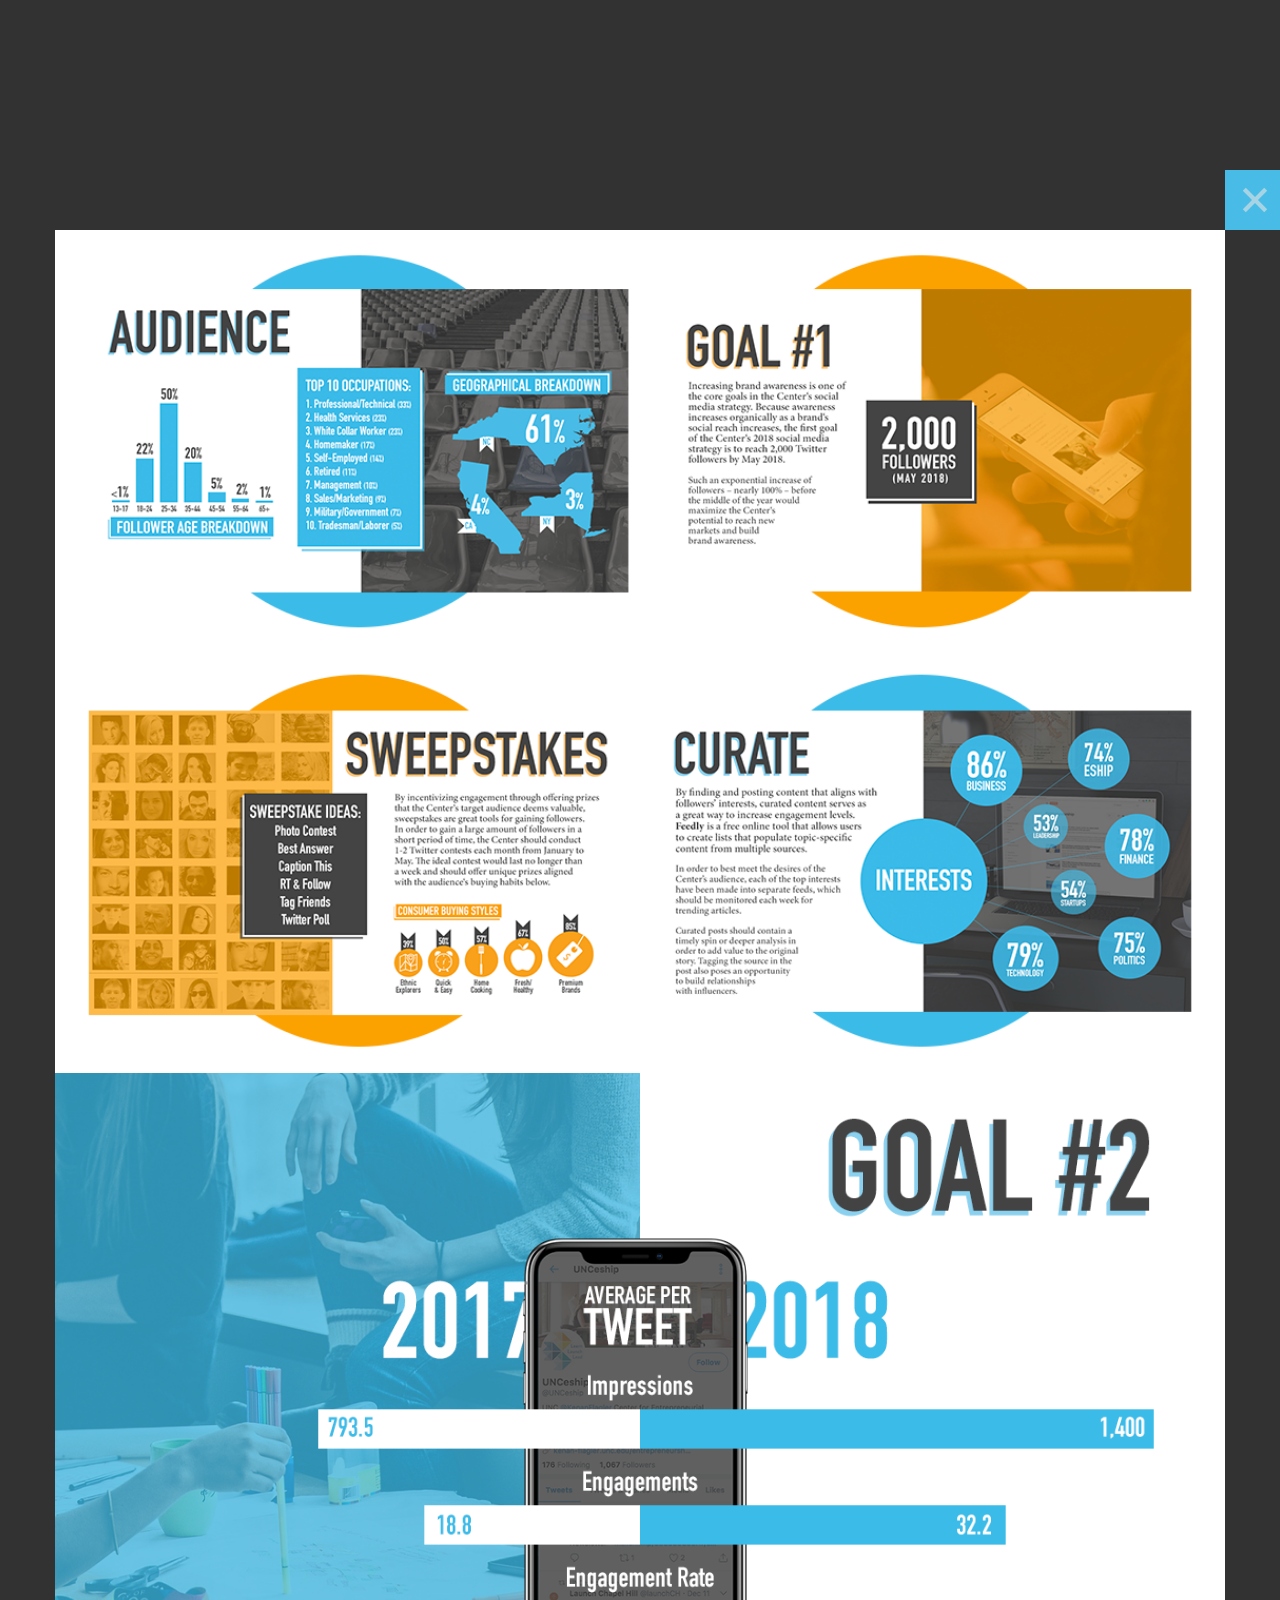
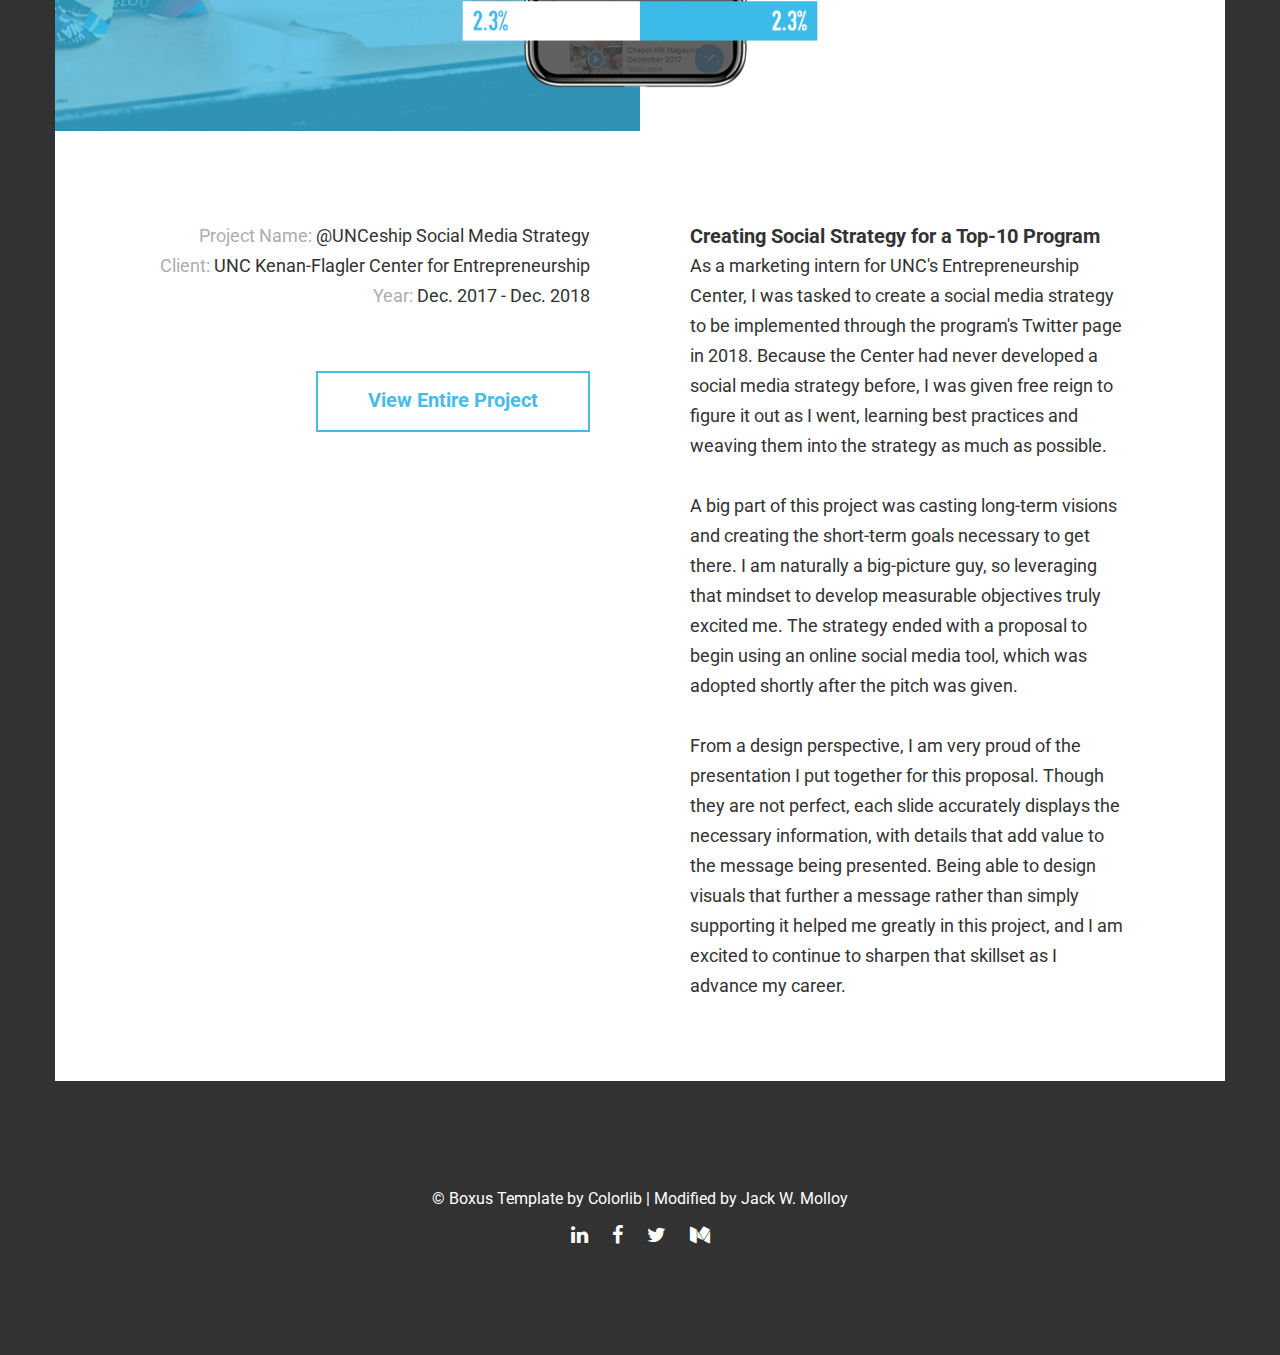
==== commit f194591f: "good enough" ====
--- a/single-portfolio.html
+++ b/single-portfolio.html
@@ -1,7 +1,7 @@
 <!DOCTYPE HTML>
 <html lang="en-US">
     <head>
-        <title>Boxus - Html Responsive One Page Template</title>
+        <title>@UNCeship Strategy</title>
         <meta http-equiv="Content-Type" content="text/html; charset=UTF-8">
         <meta name="description" content="Template by Colorlib" />
         <meta name="keywords" content="HTML, CSS, JavaScript, PHP" />
@@ -17,6 +17,8 @@
         <link rel="stylesheet" type="text/css"  href='css/prettyPhoto.css' />
         <link rel="stylesheet" type="text/css"  href='css/sm-clean.css' />
         <link rel="stylesheet" type="text/css"  href='style.css' />
+        <link rel='stylesheet' media='screen and (max-width: 1190px)' href='style-mobile.css' />
+
 
         <!--[if lt IE 9]>
                 <script src="js/html5.js"></script>
@@ -40,13 +42,13 @@
                 <div class="mob-menu">MENU</div>
                 <ul class="main-menu sm sm-clean">
                     <li><a href="#home">Home</a></li>
-                    <li><a href="#services">Services</a></li>
+                    <!-- <li><a href="#services">Services</a></li> -->
+                    <li><a href="#aboutMe">About</a></li>
                     <li><a href="#portfolio">Portfolio</a></li>
-                    <li><a href="#about">About</a></li>
-                    <li><a href="#news">News</a></li>
+                    <!-- <li><a href="#news">News</a></li>
                     <li><a href="#video">Video</a></li>
-                    <li><a href="#skills">Skills</a></li>
-                    <li><a href="#contact">Contact</a></li>
+                    <li><a href="#skills">Skills</a></li> -->
+                    <!-- <li><a href="#contact">Contact</a></li> -->
                 </ul>
             </nav>
         </div>
@@ -62,15 +64,15 @@
                         </a>
 
                         <div class="one margin-0">
-                            <img src="demo-images/item_img_01.jpg" alt="">
+                            <img src="images/ces_sm_thumb.png" alt="">
                         </div>
                         <div class="clear"></div>
-                        <div class="one_half margin-0">
-                            <img src="demo-images/item_img_02.jpg" alt="">
+                        <div class="one margin-0">
+                            <img src="images/goal_slide2.png" alt="">
                         </div>
-                        <div class="one_half last margin-0">
+                        <!-- <div class="one_half last margin-0">
                             <img src="demo-images/item_img_03.jpg" alt="">
-                        </div>
+                        </div> -->
                         <div class="clear"></div>
                         <br>
                         <br>
@@ -78,22 +80,26 @@
 
                         <div class="one_half text-right">
                             <p>
-                                <span style="color: #adadad;">Project Name:</span> Handmade<br>
-                                <span style="color: #adadad;">Client:</span> Est Lorem<br>
-                                <span style="color: #adadad;">Year:</span> 2017
+                                <span style="color: #adadad;">Project Name:</span> @UNCeship Social Media Strategy<br>
+                                <span style="color: #adadad;">Client:</span> UNC Kenan-Flagler Center for Entrepreneurship<br>
+                                <span style="color: #adadad;">Year:</span> Dec. 2017 - Dec. 2018
                             </p>
                            <br>
                            <br>
                             <div class="text-right">
-                                <a href="#" target="_self" class="button ">Download</a>
+                                <a href="https://drive.google.com/file/d/1wXDcQTLgp0k7oxczF1ffM3SavYwJoG5g/view?usp=sharing" target="_blank" class="button ">View Entire Project</a>
                             </div>
                         </div>
                         <div class="one_half last ">
-                            <h1>Handmade for Everyone</h1>
-                            <p>We choose to go to the moon in this decade and do the other things, not because they are easy.</p>
+                            <h1>Creating Social Strategy for a Top-10 Program</h1>
+                            <p>As a marketing intern for UNC's Entrepreneurship Center, I was tasked to create a social media strategy to be implemented through the program's Twitter page in 2018. Because the Center had never developed a social media strategy before, I was given free reign to figure it out as I went, learning best practices and weaving them into the strategy as much as possible.</p>
                             <br>
                             <p>
-                                Because they are hard, because that goal will serve to organize and measure the best of our energies and skills, because that challenge is one that we are willing to accept, one we are unwilling to postpone and one.<br>
+                                A big part of this project was casting long-term visions and creating the short-term goals necessary to get there. I am naturally a big-picture guy, so leveraging that mindset to develop measurable objectives truly excited me. The strategy ended with a proposal to begin using an online social media tool, which was adopted shortly after the pitch was given.<br>
+                            </p>
+                            <br>
+                            <p>
+                              From a design perspective, I am very proud of the presentation I put together for this proposal. Though they are not perfect, each slide accurately displays the necessary information, with details that add value to the message being presented. Being able to design visuals that further a message rather than simply supporting it helped me greatly in this project, and I am excited to continue to sharpen that skillset as I advance my career.
                             </p>
                         </div>
                         <div class="clear"></div>
@@ -109,14 +115,14 @@
                 <div class="footer content-1170 center-relative">
                     <ul>
                         <li class="copyright-footer">
-                            © 2018 All rights reserved. | Boxus Template by <a href="https://colorlib.com" target="_blank">Colorlib</a>
+                            © Boxus Template by <a href="https://colorlib.com" target="_blank">Colorlib</a> | Modified by Jack W. Molloy
                         </li>
                         <li class="social-footer">
-                            <a href="#"><span class="fa fa-twitter"></span></a>
-                            <a href="#"><span class="fa fa-behance"></span></a>
-                            <a href="#"><span class="fa fa-dribbble"></span></a>
-                            <a href="#"><span class="fa fa-facebook"></span></a>
-                            <a href="#"><span class="fa fa-rss"></span></a>
+                          <a href="https://www.linkedin.com/in/jackwmolloy/" target="_blank"><span class="fa fa-linkedin"></span></a>
+                          <a href="https://www.facebook.com/jackwmolloy" target="_blank"><span class="fa fa-facebook"></span></a>
+                          <a href="https://twitter.com/YaBoyMolloy" target="_blank"><span class="fa fa-twitter"></span></a>
+                          <a href="https://medium.com/@jackwmolloy" target="_blank"><span class="fa fa-medium"></span></a>
+                      </li>
                         </li>
                     </ul>
                 </div>
--- a/css/sm-clean.css
+++ b/css/sm-clean.css
@@ -124,10 +124,10 @@
     .sm-clean li {
         display: inline-block;
     }
-    
+
     .sm-clean .sub-menu li
     {
-        display: block;        
+        display: block;
         padding-left: 6px;
     }
 
@@ -191,7 +191,7 @@
     }
     .sm-clean li {
         border-top: 0;
-    }    
+    }
     .sm-clean > li > ul:after {
         top: -16px;
         left: 31px;
@@ -337,4 +337,3 @@
 .sub-menu .sub-menu {
     padding-top: 8px;
 }
-
--- a/style.css
+++ b/style.css
@@ -1,3 +1,285 @@
+
+.only-mob{
+  display: none;
+}
+
+/* ---------- Container for the orbiting circles animation ---------- */
+#circle-orbit-container {
+  position: relative;
+  margin: 5% auto 0 auto;
+  height: 900px;
+  width: 900px;
+  text-align: center;
+}
+
+/* ---------- Inner orbit - This is the circles closest to the central point ---------- */
+#inner-orbit {
+  position: absolute;
+  top: 15px;
+  left: 60px;
+  width: 736px;
+  height: 560px;
+  border: 2px #4A437F dashed;
+  border-radius: 100%;
+  /*-webkit-animation: spin-right 40s linear infinite;
+  animation: spin-right 40s linear infinite;*/
+}
+
+/*#inner-orbit-bg {
+  position: absolute;
+  top: 75px;
+  left: 75px;
+  width: 750px;
+  height: 750px;
+  border: 2px #4A437F dashed;
+  border-radius: 100%;
+  background-image: url(images/jack.jpg);
+}*/
+
+/* ---------- Repeating styles for the inner orbiting circles ---------- */
+.inner-orbit-cirlces {
+  position: absolute;
+  top: 30%;
+  left: 0%;
+  height: 10px;
+  width: 10px;
+  border-radius: 100%;
+  background-color: #48bce6;
+}
+
+.inner-orbit-cirlces-2 {
+  position: absolute;
+  bottom: 5%;
+  right: 5%;
+  height: 20px;
+  width: 20px;
+  border-radius: 100%;
+  background-color: #f9a11a;
+}
+
+.inner-orbit-cirlces-3 {
+  position: absolute;
+  bottom: 15%;
+  left: 10%;
+  height: 30px;
+  width: 30px;
+  border-radius: 100%;
+  background-color: #48bce6;
+}
+
+.inner-orbit-cirlces-4 {
+  position: absolute;
+  top: 20%;
+  right: 20%;
+  height: 20px;
+  width: 20px;
+  border-radius: 100%;
+  background-color: #48bce6;
+}
+
+.inner-orbit-cirlces-5 {
+  position: absolute;
+  top: -10%;
+  right: 50%;
+  height: 30px;
+  width: 30px;
+  border-radius: 100%;
+  background-color: #f9a11a;
+}
+
+/* ---------- Middle orbit - This is the circles second closest to the central point ---------- */
+#middle-orbit {
+  position: absolute;
+  top: -25px;
+  left: 20px;
+  width: 825px;
+  height: 825px;
+  /*border: 2px #4A437F dashed;*/
+  border-radius: 100%;
+  -webkit-animation: spin-right 70s linear infinite;
+  animation: spin-right 70s linear infinite;
+}
+
+/* ---------- Repeating styles for the inner orbiting circles ---------- */
+.middle-orbit-cirlces {
+  position: absolute;
+  top: 95px;
+  left: 17px;
+  height: 20px;
+  width: 20px;
+  border-radius: 100%;
+  background-color: #4A437F;
+}
+
+/* ---------- Outer orbit - This is the circles furthest away from the central point ---------- */
+#outer-orbit {
+  position: absolute;
+  top: -60px;
+  left: -15px;
+  width: 900px;
+  height: 900px;
+  /*border: 2px #4A437F dashed;*/
+  border-radius: 100%;
+  /*-webkit-animation: spin-right 55s linear infinite;
+  animation: spin-right 55s linear infinite;*/
+}
+
+
+
+/* ---------- Repeating styles for the outer orbiting circles ---------- */
+.outer-orbit-cirlces {
+  position: absolute;
+  top: 10px;
+  left: 125px;
+  height: 30px;
+  width: 30px;
+  border-radius: 100%;
+  background-color: #00FFCA;
+}
+
+.outer-orbit-cirlces-2 {
+  position: absolute;
+  top: 100px;
+  left: 163px;
+  height: 30px;
+  width: 30px;
+  /*border-radius: 100%;
+  background-color: #00FFCA;*/
+  /*-webkit-animation: spin-left 55s linear infinite;
+  animation: spin-left 55s linear infinite;*/
+}
+
+.outer-orbit-cirlces-3 {
+  position: absolute;
+  top: 200px;
+  left: 155px;
+  height: 30px;
+  width: 30px;
+  /*border-radius: 100%;
+  background-color: #00FFCA;*/
+  /*-webkit-animation: spin-left 55s linear infinite;
+  animation: spin-left 55s linear infinite;*/
+}
+
+.outer-orbit-cirlces-4 {
+  position: absolute;
+  top: 300px;
+  left: 155px;
+  height: 30px;
+  width: 30px;
+  /*border-radius: 100%;
+  background-color: #00FFCA;*/
+  /*-webkit-animation: spin-left 55s linear infinite;
+  animation: spin-left 55s linear infinite;*/
+}
+
+.outer-orbit-cirlces-5 {
+  position: absolute;
+  top: 400px;
+  left: 155px;
+  height: 30px;
+  width: 30px;
+  /*border-radius: 100%;
+  background-color: #00FFCA;*/
+  /*-webkit-animation: spin-left 55s linear infinite;
+  animation: spin-left 55s linear infinite;*/
+}
+
+/* ---------- Animation ---------- */
+@-webkit-keyframes spin-right {
+  100% {
+    -webkit-transform: rotate(360deg);
+    -moz-transform: rotate(360deg);
+    -ms-transform: rotate(360deg);
+    -o-transform: rotate(360deg);
+    transform: rotate(360deg);
+  }
+}
+
+@-webkit-keyframes spin-left {
+  100% {
+    -webkit-transform: rotate(-360deg);
+    -moz-transform: rotate(-360deg);
+    -ms-transform: rotate(-360deg);
+    -o-transform: rotate(-360deg);
+    transform: rotate(-360deg);
+  }
+}
+
+.orbit-main{
+    margin: auto;
+    width: 50%;
+    border: 3px solid green;
+    padding: 10px;
+    text-align: center;
+}
+
+.mytextwithicon {
+    position:relative;
+}
+.mytextwithicon:before {
+    content: "J";  /* this is your text. You can also use UTF-8 character codes as I do here */
+    font-family: 'Montserrat', sans-serif;
+    font-weight: 700;
+    font-size: 80px;
+    color: white;
+    left:0px;
+    position:absolute;
+    top:0;
+ }
+
+ .mytextwithicon-2 {
+     position:relative;
+ }
+ .mytextwithicon-2:before {
+     content: "A";  /* this is your text. You can also use UTF-8 character codes as I do here */
+     font-family: 'Montserrat', sans-serif;
+     font-weight: 700;
+     font-size: 80px;
+     color: white;
+     left:0px;
+     position:absolute;
+     top:0;
+  }
+
+  .mytextwithicon-3 {
+      position:relative;
+  }
+  .mytextwithicon-3:before {
+      content: "C";  /* this is your text. You can also use UTF-8 character codes as I do here */
+      font-family: 'Montserrat', sans-serif;
+      font-weight: 700;
+      font-size: 80px;
+      color: white;
+      left:0px;
+      position:absolute;
+      top:0;
+   }
+
+
+   .mytextwithicon-4 {
+       position:relative;
+   }
+   .mytextwithicon-4:before {
+       content: "K";  /* this is your text. You can also use UTF-8 character codes as I do here */
+       font-family: 'Montserrat', sans-serif;
+       font-weight: 700;
+       font-size: 80px;
+       color: white;
+       left:0px;
+       position:absolute;
+       top:0;
+    }
+
+
+.blurb {
+  font-family: 'Roboto', sans-serif;
+  font-size: 16px;
+  line-height: 26px;
+  font-weight: 400;
+  color: #ffffff;
+}
+
 body
 {
     font-family: 'Roboto', sans-serif;
@@ -5,6 +287,7 @@
     line-height: 26px;
     font-weight: 400;
     color: #23214c;
+    background-color: #323232;
 }
 
 body a
@@ -19,8 +302,27 @@
     color: #ee87a4;
 }
 
+a.button {
+  color: #48bce6;
+  border: 2px solid #48bce6;
+}
+
+a.button:hover {
+  color: #FFF;
+  border: 2px solid #48bce6;
+  background-color: #48bce6;
+}
+
+.strong {
+  font-weight: bold;
+}
+
+.italics {
+  font-style: italic;
+}
+
 .one_half {
-  color: #434343;
+  color: #323232;
 }
 
 .blu {
@@ -84,10 +386,10 @@
 {
     transition: background-color .2s linear;
     z-index: 99 !important;
-    background-color: #48bce6;
+    background-color: transparent;
     width: 100% !important;
-    top: 0;
-    position: fixed;
+    position: relative;
+    top: 30px;
 }
 
 #header-main-menu
@@ -95,6 +397,7 @@
     max-width: 1170px;
     margin: 0 auto;
     text-align: center;
+    /*padding-top: 20px;*/
 }
 
 .main-menu.sm-clean
@@ -126,7 +429,7 @@
 
 .main-menu.sm-clean a:hover
 {
-    color: #fff !important;
+    color: #48bce6 !important;
 }
 
 .sm-clean li.active a
@@ -165,8 +468,21 @@
 
 .section-title-holder
 {
-    background-color: #32DB8A;
+    background-color: #ffffff;
     width: 370px;
+    height: 370px;
+    z-index: 2;
+}
+
+.section-title-holder.right{
+  /*right: 0 !important;*/
+  left: 100% !important
+}
+
+.section-title-holder-logo
+{
+    background-color: #323232;
+    width: 226px;
     height: 370px;
     z-index: 2;
 }
@@ -237,7 +553,7 @@
     line-height: 100%;
     text-transform: uppercase;
     margin-top: -65px;
-    color: #434343;
+    color: #323232;
 }
 
 .extra-content-left
@@ -273,14 +589,18 @@
 
 .intro-page
 {
-    padding-bottom: 170px;
+    /*padding-bottom: 170px;*/
     min-height: calc(100vh - 170px);
-    background-color: #221c5a;
-    background-image:url(images/workspace.jpg);
-    background-repeat: repeat;
-    background-position: center top;
-    background-size: cover;
-    z-index: 10;
+    background-color: #323232;
+    background-image:url(images/home-orbit-bg.jpg);
+    background-repeat: no-repeat;
+    background-position: center 15%;
+    background-size: auto;
+    z-index: 1;
+}
+
+.intro-page-mobile {
+  display: none;
 }
 
 .top-logo
@@ -334,7 +654,7 @@
 
 #services
 {
-    background-color: #f9a11a;;
+    background-color: #f9a11a;
     z-index: 9;
 }
 
@@ -388,8 +708,8 @@
 
 #portfolio
 {
-    background-color: #221C5A;
-    background-image: url("demo-images/background_img_02.jpg");
+    background-color: #323232;
+    background-image:url(images/bg-port.jpg);
     background-repeat: no-repeat;
     background-position: center top;
     background-size: auto;
@@ -398,12 +718,12 @@
 
 #portfolio .section-title-holder
 {
-    background-color: rgb(255, 186, 66);
+    background-color: #48bce6;
 }
 
 #portfolio .section-title-holder span
 {
-    color: #e3a436;
+    color: #2a6e9b;
 }
 
 .page-template-page-portfolio .section
@@ -559,6 +879,12 @@
     color: #191919;
 }
 
+/*.grid-item img:hover
+{
+    cursor: pointer;
+    transform: scale(1.1);
+}*/
+
 .more-posts-portfolio img
 {
     transition: all .2s linear;
@@ -585,7 +911,7 @@
 
 #about
 {
-    background-color: rgb(34, 28, 90);
+    background-color: #323232;
     background-image: url("demo-images/background_img_03.jpg");
     background-repeat: no-repeat;
     background-position: center top;
@@ -595,12 +921,12 @@
 
 #aboutMe
 {
-    background-color: #434343;
-    /* background-image: url("demo-images/background_img_03.jpg"); */
+    background-color: #323232;
+    background-image:url(images/jack3.jpg);
     background-repeat: no-repeat;
     background-position: center top;
-    background-size: cover;
-    z-index: 7;
+    background-size: auto;
+    z-index: 9;
 }
 
 #aboutMe .section-title-holder
@@ -610,7 +936,7 @@
 
 #aboutMe .section-title-holder span
 {
-    color: #48bce6;
+    color: #a35f05;
 }
 
 #about .section-content-holder
@@ -670,8 +996,8 @@
 
 #news
 {
-    background-color: rgb(34, 28, 90);
-    background-image: url("demo-images/background_img_04.jpg");
+    background-color: #323232;
+    background-image:url(images/bg4.jpg);
     background-repeat: no-repeat;
     background-position: center center;
     background-size: cover;
@@ -919,8 +1245,8 @@
 
 #contact
 {
-    background-color: rgb(34, 28, 90);
-    background-image: url("demo-images/background_img_05b.jpg");
+    background-color: #323232;
+    background-image:url(images/bg4.jpg);
     background-repeat: no-repeat;
     background-position: center top;
     background-size: auto;
@@ -1098,7 +1424,7 @@
 
 footer
 {
-    background-color: #221C5A;
+    background-color: #323232;
 }
 
 .footer
@@ -1106,11 +1432,25 @@
     font-size: 16px;
     line-height: 36px;
     clear: both;
-    color: #5b5881;
+    color: #ffffff;
     text-align: center;
     padding: 100px 0;
 }
 
+.top-footer {
+    font-size: 16px;
+    line-height: 36px;
+    clear: both;
+    color: #ffffff;
+    text-align: center;
+    /*padding: 0 0 0 40%;*/
+    position: absolute;
+    margin: 0 auto;
+    bottom: 40px;
+    left: 0px;
+    width: 900px;
+}
+
 .footer-left, .footer-right
 {
     width: 810px;
@@ -1123,7 +1463,12 @@
 
 .footer a
 {
-    color: #5b5881;
+    color: #ffffff;
+}
+
+.top-footer a
+{
+    color: #ffffff;
 }
 
 .social-footer a
@@ -1132,6 +1477,27 @@
     font-size: 20px;
 }
 
+.top-footer a {
+      margin: 0 10px;
+      font-size: 25px;
+}
+
+.foot-wrapper {
+    text-align: center;
+    }
+.foot-wrapper ul {
+    display: inline-block;
+    margin: 0;
+    padding: 0;
+    /* For IE, the outcast */
+    zoom:1;
+    *display: inline;
+  }
+.foot-wrapper li {
+    float: left;
+    padding: 2px 5px;
+  }
+
 /* END FOOTER */
 
 
@@ -1140,8 +1506,8 @@
 
 #portfolio-1
 {
-    background-color: #221c5a;
-    background-image:url("demo-images/background_img_05b.jpg");
+    background-color: #323232;
+    /* background-image:url("demo-images/background_img_05b.jpg"); */
     background-repeat: no-repeat;
     background-position: center top;
     background-size: auto;
@@ -1150,8 +1516,8 @@
 #portfolio-2
 {
 
-    background-color: #221c5a;
-    background-image: url(demo-images/item_background_01.jpg);
+    background-color: #323232;
+    /* background-image: url(demo-images/item_background_01.jpg); */
     background-repeat: no-repeat;
     background-position: left top;
     background-size: 100% auto;
@@ -1179,7 +1545,7 @@
 {
     top: -60px;
     right: -60px;
-    background-color: #26276d;
+    background-color: #48bce6;
     line-height: 0;
     font-size: 0;
     width: 60px;
@@ -1188,7 +1554,7 @@
 
 .single-portfolio .x-close img
 {
-    opacity: 0.4;
+    opacity: 0.6;
     transition: opacity .2s linear;
     width: 30px;
     height: 30px;
@@ -1211,14 +1577,14 @@
 {
     width: 435px;
     padding-left: 100px;
-    color: #434343;
+    color: #323232;
 }
 
 .single-portfolio .entry-content .one_half.last
 {
     padding-left: 0;
     padding-right: 100px;
-    color: #434343;
+    color: #323232;
 }
 
 .single-portfolio .entry-content h1
@@ -1231,9 +1597,31 @@
 /* END SINGLE PORTFOLIO */
 
 
+
+
+
+
+
+
+
 /* RESPONSIVE PART */
-
-@media screen and (max-width: 1270px) {
+@media screen and (max-width: 768px) {
+
+  .content-1170 {
+    width: 100%;
+  }
+
+
+  .center-relative {
+    margin-left: auto;
+    margin-right: auto;
+  }
+
+}
+
+
+/*PRESET RESPONSIVENESS*/
+/*@media screen and (max-width: 1270px) {
 
     .content-1170
     {
@@ -1246,18 +1634,24 @@
         float: left;
         position: relative;
         margin-bottom: 37px;
-        color: #434343;
+        color: #323232;
     }
 
     .one_half
     {
         width: 46%;
-        color: #434343;
+        color: #323232;
     }
 
     .section-title-holder
     {
         width: 250px;
+        height: 250px;
+    }
+
+    .section-title-holder-logo
+    {
+        width: 153px;
         height: 250px;
     }
 
@@ -1369,17 +1763,24 @@
         width: 40%;
         padding-left: 5%;
         margin-right: 10%;
-        color: #434343;
+        color: #323232;
     }
 
     .single-portfolio .entry-content .one_half.last
     {
         padding-left: 0;
         padding-right: 5%;
-        color: #434343;
-    }
-
-}
+        color: #323232;
+    }
+
+}
+
+
+
+
+
+
+
 
 @media screen and (max-width: 1100px) {
 
@@ -1391,10 +1792,19 @@
 
 }
 
+
+
+
+
+
+
+
+
+
+
 @media screen and (max-width: 1020px) {
 
-    .content-1170
-    {
+    .content-1170{
         width: 100%;
     }
 
@@ -1415,7 +1825,7 @@
         float: none;
         margin-right: 0;
         margin-left: 0;
-        color: #434343;
+        color: #323232;
     }
 
     .single-portfolio .entry-content .one_half
@@ -1424,20 +1834,20 @@
         padding-left: 5%;
         padding-right: 5%;
         margin-right: 0;
-        color: #434343;
+        color: #323232;
     }
 
     .single-portfolio .entry-content .one_half.last
     {
         padding-left: 5%;
         padding-right: 5%;
-        color: #434343;
+        color: #323232;
     }
 
     .site-content .one_half, .single-portfolio .entry-content div
     {
         text-align: left;
-        color: #434343;
+        color: #323232;
     }
 
     .image-slider-wrapper.service a.image_slider_next
@@ -1585,18 +1995,45 @@
     }
 }
 
+
+
+
+
+
+
+
+
+
 @media screen and (min-width: 925px) {
     .main-menu
     {
         display: block !important;
     }
-}
+
+    .content-1170{
+        width: 100%;
+    }
+
+}
+
+
+
+
+
+
+
+
+
 
 @media screen and (max-width: 925px) {
 
     .intro-page
     {
         min-height: 0;
+    }
+
+    .content-1170{
+        width: 100%;
     }
 
     .section
@@ -1625,6 +2062,7 @@
     .mob-menu
     {
         display: block;
+        width: 100%;
     }
 
     .mob-menu:hover
@@ -1652,7 +2090,7 @@
 
     .main-menu ul
     {
-        width: 12em; /* fixed width only please - you can use the "subMenusMinWidth"/"subMenusMaxWidth" script options to override this if you like */
+        width: 12em;
     }
 
     .sm-clean a, .sm-clean a:hover, .sm-clean a:focus, .sm-clean a:active
@@ -1686,6 +2124,12 @@
 
 }
 
+
+
+
+
+
+
 @media screen and (max-width: 805px) {
 
     .contact-form input[type=text], .contact-form input[type=email], .contact-form textarea, p.custom-field-class, #commentform #email, #commentform #author, #commentform #comment
@@ -1693,7 +2137,21 @@
         width: 100% !important;
     }
 
-}
+    .content-1170{
+        width: 100%;
+    }
+
+}
+
+
+
+
+
+
+
+
+
+
 
 
 @media screen and (max-width: 650px) {
@@ -1716,7 +2174,17 @@
         right: auto;
         left: 30px;
     }
-}
+
+    .content-1170{
+        width: 100%;
+    }
+}
+
+
+
+
+
+
 
 
 @media screen and (max-width: 350px) {
@@ -1742,4 +2210,8 @@
     {
         top: -84px;
     }
-}
+
+    .content-1170{
+        width: 100%;
+    }
+}*/
--- a/style-mobile.css
+++ b/style-mobile.css
@@ -0,0 +1,1750 @@
+/* RESPONSIVE STYLESHEET */
+@media screen and (max-width: 1190px) {
+
+
+.mobile-body {
+  width: 100%;
+}
+
+.no-mob {
+  display: none;
+}
+
+.only-mob{
+  display: block;
+}
+
+.mob-splash{
+  height: 768px;
+  width: 100%;
+  font-size: 1.5em;
+  color: white;
+  text-align: center;
+  font-family: 'Montserrat', sans-serif;
+  padding-top: 10%;
+  background-image:url(images/home-orbit-bg.jpg);
+  background-repeat: no-repeat;
+  background-position: center 15%;
+  background-size: auto;
+  z-index: 1;
+
+}
+
+h1.splash-text {
+  padding-top: 45%;
+}
+
+
+/* ---------- Container for the orbiting circles animation ---------- */
+#circle-orbit-container {
+  position: relative;
+  margin: 10% auto;
+  height: 200px;
+  width: 100%;
+  text-align: center;
+  /*border: 1px solid red;*/
+}
+
+/* ---------- Inner orbit - This is the circles closest to the central point ---------- */
+#inner-orbit {
+  position: absolute;
+  top: 15px;
+  left: 60px;
+  width: 100%;
+  height: 200px;
+  border: 2px #4A437F dashed;
+  border-radius: 100%;
+  /*border: 1px solid red;*/
+  /*-webkit-animation: spin-right 40s linear infinite;
+  animation: spin-right 40s linear infinite;*/
+}
+
+/*#inner-orbit-bg {
+  position: absolute;
+  top: 75px;
+  left: 75px;
+  width: 750px;
+  height: 750px;
+  border: 2px #4A437F dashed;
+  border-radius: 100%;
+  background-image: url(images/jack.jpg);
+}*/
+
+/* ---------- Repeating styles for the inner orbiting circles ---------- */
+.inner-orbit-cirlces {
+  position: absolute;
+  top: 30%;
+  left: 0%;
+  height: 10px;
+  width: 10px;
+  border-radius: 100%;
+  background-color: #48bce6;
+}
+
+.inner-orbit-cirlces-2 {
+  position: absolute;
+  bottom: 5%;
+  right: 5%;
+  height: 20px;
+  width: 20px;
+  border-radius: 100%;
+  background-color: #f9a11a;
+}
+
+.inner-orbit-cirlces-3 {
+  position: absolute;
+  bottom: 15%;
+  left: 10%;
+  height: 30px;
+  width: 30px;
+  border-radius: 100%;
+  background-color: #48bce6;
+}
+
+.inner-orbit-cirlces-4 {
+  position: absolute;
+  top: 20%;
+  right: 20%;
+  height: 20px;
+  width: 20px;
+  border-radius: 100%;
+  background-color: #48bce6;
+}
+
+.inner-orbit-cirlces-5 {
+  position: absolute;
+  top: -10%;
+  right: 50%;
+  height: 30px;
+  width: 30px;
+  border-radius: 100%;
+  background-color: #f9a11a;
+}
+
+/* ---------- Middle orbit - This is the circles second closest to the central point ---------- */
+#middle-orbit {
+  position: absolute;
+  top: -25px;
+  left: 20px;
+  width: 100%;
+  height: 200px;
+  /*border: 2px #4A437F dashed;*/
+  border-radius: 100%;
+  -webkit-animation: spin-right 70s linear infinite;
+  animation: spin-right 70s linear infinite;
+  /*border: 1px solid red;*/
+}
+
+/* ---------- Repeating styles for the inner orbiting circles ---------- */
+.middle-orbit-cirlces {
+  position: absolute;
+  top: 95px;
+  left: 17px;
+  height: 20px;
+  width: 20px;
+  border-radius: 100%;
+  background-color: #4A437F;
+}
+
+/* ---------- Outer orbit - This is the circles furthest away from the central point ---------- */
+#outer-orbit {
+  position: absolute;
+  top: -60px;
+  left: -15px;
+  width: 100%;
+  height: 200px;
+  /*border: 2px #4A437F dashed;*/
+  border-radius: 100%;
+  /*-webkit-animation: spin-right 55s linear infinite;
+  animation: spin-right 55s linear infinite;*/
+  /*border: 1px solid red;*/
+}
+
+
+
+/* ---------- Repeating styles for the outer orbiting circles ---------- */
+.outer-orbit-cirlces {
+  position: absolute;
+  top: 10px;
+  left: 125px;
+  height: 30px;
+  width: 30px;
+  border-radius: 100%;
+  background-color: #00FFCA;
+}
+
+.outer-orbit-cirlces-2 {
+  position: absolute;
+  top: 100px;
+  left: 163px;
+  height: 30px;
+  width: 30px;
+  /*border-radius: 100%;
+  background-color: #00FFCA;*/
+  /*-webkit-animation: spin-left 55s linear infinite;
+  animation: spin-left 55s linear infinite;*/
+}
+
+.outer-orbit-cirlces-3 {
+  position: absolute;
+  top: 200px;
+  left: 155px;
+  height: 30px;
+  width: 30px;
+  /*border-radius: 100%;
+  background-color: #00FFCA;*/
+  /*-webkit-animation: spin-left 55s linear infinite;
+  animation: spin-left 55s linear infinite;*/
+}
+
+.outer-orbit-cirlces-4 {
+  position: absolute;
+  top: 300px;
+  left: 155px;
+  height: 30px;
+  width: 30px;
+  /*border-radius: 100%;
+  background-color: #00FFCA;*/
+  /*-webkit-animation: spin-left 55s linear infinite;
+  animation: spin-left 55s linear infinite;*/
+}
+
+.outer-orbit-cirlces-5 {
+  position: absolute;
+  top: 400px;
+  left: 155px;
+  height: 30px;
+  width: 30px;
+  /*border-radius: 100%;
+  background-color: #00FFCA;*/
+  /*-webkit-animation: spin-left 55s linear infinite;
+  animation: spin-left 55s linear infinite;*/
+}
+
+/* ---------- Animation ---------- */
+@-webkit-keyframes spin-right {
+  100% {
+    -webkit-transform: rotate(360deg);
+    -moz-transform: rotate(360deg);
+    -ms-transform: rotate(360deg);
+    -o-transform: rotate(360deg);
+    transform: rotate(360deg);
+  }
+}
+
+@-webkit-keyframes spin-left {
+  100% {
+    -webkit-transform: rotate(-360deg);
+    -moz-transform: rotate(-360deg);
+    -ms-transform: rotate(-360deg);
+    -o-transform: rotate(-360deg);
+    transform: rotate(-360deg);
+  }
+}
+
+.orbit-main{
+    margin: auto;
+    width: 100%;
+    /*border: 3px solid green;*/
+    padding: 10px;
+    text-align: center;
+    /*border: 1px solid red;*/
+}
+
+.mytextwithicon {
+    position:relative;
+}
+.mytextwithicon:before {
+    content: "W";  /* this is your text. You can also use UTF-8 character codes as I do here */
+    font-family: 'Montserrat', sans-serif;
+    font-weight: 700;
+    font-size: 80px;
+    color: white;
+    left:0px;
+    position:absolute;
+    top:0;
+ }
+
+ .mytextwithicon-2 {
+     position:relative;
+ }
+ .mytextwithicon-2:before {
+     content: "O";  /* this is your text. You can also use UTF-8 character codes as I do here */
+     font-family: 'Montserrat', sans-serif;
+     font-weight: 700;
+     font-size: 80px;
+     color: white;
+     left:0px;
+     position:absolute;
+     top:0;
+  }
+
+  .mytextwithicon-3 {
+      position:relative;
+  }
+  .mytextwithicon-3:before {
+      content: "R";  /* this is your text. You can also use UTF-8 character codes as I do here */
+      font-family: 'Montserrat', sans-serif;
+      font-weight: 700;
+      font-size: 80px;
+      color: white;
+      left:0px;
+      position:absolute;
+      top:0;
+   }
+
+
+   .mytextwithicon-4 {
+       position:relative;
+   }
+   .mytextwithicon-4:before {
+       content: "K";  /* this is your text. You can also use UTF-8 character codes as I do here */
+       font-family: 'Montserrat', sans-serif;
+       font-weight: 700;
+       font-size: 80px;
+       color: white;
+       left:0px;
+       position:absolute;
+       top:0;
+    }
+
+
+.blurb {
+  font-family: 'Roboto', sans-serif;
+  font-size: 16px;
+  line-height: 26px;
+  font-weight: 400;
+  color: #ffffff;
+}
+
+body
+{
+    font-family: 'Roboto', sans-serif;
+    font-size: 16px;
+    line-height: 26px;
+    font-weight: 400;
+    color: #23214c;
+    background-color: #323232;
+    /*border: 1px solid red;*/
+}
+
+body a
+{
+    text-decoration: none;
+    color: #23214c;
+    transition: color .2s linear;
+}
+
+body a:hover
+{
+    color: #ee87a4;
+}
+
+a.button {
+  color: #48bce6;
+  border: 2px solid #48bce6;
+}
+
+a.button:hover {
+  color: #FFF;
+  border: 2px solid #48bce6;
+  background-color: #48bce6;
+}
+
+.strong {
+  font-weight: bold;
+}
+
+.italics {
+  font-style: italic;
+}
+
+.one_half {
+  color: #323232;
+}
+
+.blu {
+  color: #48bce6;
+}
+
+.white {
+  color: #fff;
+}
+
+.orange {
+  color: #f9a11a;
+}
+
+.doc-loader
+{
+    position: fixed;
+    left: 0px;
+    top: 0px;
+    width: 100%;
+    height: 100%;
+    z-index: 99999;
+    background-color: #fff;
+}
+
+.doc-loader td
+{
+    text-align: center;
+    vertical-align: middle;
+}
+
+.doc-loader img
+{
+    width: 90px;
+    height: 90px;
+}
+
+.content-1170
+{
+    width: 100%;
+}
+
+.content-1170 img
+{
+    max-width: 100%;
+    max-height: 100%;
+    width: 100%;
+    height: auto;
+}
+
+.full-width
+{
+    line-height: 0;
+}
+
+
+
+/* TOP MENU */
+
+.menu-wrapper
+{
+    transition: background-color .2s linear;
+    z-index: 99 !important;
+    background-color: transparent;
+    width: 100% !important;
+    top: 0;
+    position: fixed;
+    /*visibility: hidden;*/
+    display: none;
+}
+
+#header-main-menu
+{
+    max-width: 100%;
+    margin: 0 auto;
+    text-align: center;
+    /*visibility: hidden;*/
+    display: none;
+}
+
+.main-menu.sm-clean
+{
+    background-color: transparent;
+    /*visibility: hidden;*/
+    display: none;
+}
+
+.main-menu.sm-clean a
+{
+    font-size: 13px;
+    line-height: 40px;
+    color: #fff;
+    font-weight: 400;
+    transition: color .2s linear;
+    text-transform: uppercase;
+    letter-spacing: 0.03cm;
+    /*visibility: hidden;*/
+    display: none;
+}
+
+.main-menu.sm-clean .sub-menu a
+{
+    font-size: 11px;
+    line-height: 20px;
+    /*visibility: hidden;*/
+    display: none;
+}
+
+.sm-clean .current_page_item a
+{
+    color: #fff !important;
+}
+
+.main-menu.sm-clean a:hover
+{
+    color: #fff !important;
+    /*visibility: hidden;*/
+    display: none;
+}
+
+.sm-clean li.active a
+{
+    color: #fff !important;
+}
+
+.mob-menu
+{
+    /*display: none;*/
+    font-weight: 700;
+    font-size: 30px;
+    padding-top: 15px;
+    padding-bottom: 15px;
+    transition: color .2s linear;
+    color: #fff;
+    /*visibility: hidden;*/
+    display: none;
+}
+
+/* END TOP MENU */
+
+
+
+/* GENERAL SECTION */
+
+.section
+{
+    position: relative;
+    z-index: 1;
+}
+
+.section-num
+{
+    overflow: hidden;
+    margin-top: 40px;
+}
+
+.section-title-holder
+{
+    background-color: #ffffff;
+    width: 10px;
+    height: 10px;
+    z-index: 2;
+}
+
+.section-title-holder-logo
+{
+    background-color: #323232;
+    width: 10px;
+    height: 10px;
+    z-index: 2;
+}
+
+.section-num span
+{
+    /*margin-left: -64px;*/
+    color: #55B286;
+    font-family: 'Montserrat', sans-serif;
+    font-weight: 700;
+    font-size: 5px;
+    line-height: 100%;
+    letter-spacing: -5px;
+}
+
+.section-title-holder h2
+{
+    font-family: 'Montserrat', sans-serif;
+    font-weight: 700;
+    font-size: 3px;
+    width: 10px;
+    word-break: break-all;
+    line-height: 10px;
+    margin-top: 10px;
+    color: white;
+    margin-left: 115px;
+    text-transform: uppercase;
+    letter-spacing: -3px;
+    padding: 0;
+    /*visibility: hidden;*/
+    display: none;
+}
+
+.section-content-holder
+{
+    background: #fff;
+    width: 100%;
+    padding: 60px 0;
+}
+
+.section-content-holder .content-wrapper
+{
+    padding: 0 0px;
+}
+
+.section-content-holder.right
+{
+    margin-left: 370px;
+}
+
+.section-content-holder.left
+{
+    margin-top: 370px;
+}
+
+.section-content-holder .content-title-holder
+{
+    overflow: hidden;
+    height: 100px;
+    margin-top: -60px;
+    padding-bottom: 50px;
+    display: none;
+}
+
+.section-content-holder .content-title
+{
+    font-family: 'Montserrat';
+    font-weight: 700;
+    text-align: center;
+    font-size: 180px;
+    line-height: 100%;
+    text-transform: uppercase;
+    margin-top: -65px;
+    color: #323232;
+    display: none;
+}
+
+.extra-content-left
+{
+    width: 800px;
+    color: #fff;
+    padding: 100px 0;
+}
+
+.extra-content-right
+{
+    width: 800px;
+    margin-left: 370px;
+    color: #fff;
+    padding: 100px 0;
+}
+
+.extra-content-full-width
+{
+    padding: 100px 0;
+}
+
+.section:last-of-type .extra-content-left, .section:last-of-type .extra-content-right, .section:last-of-type .extra-content-full-width
+{
+    padding-bottom: 0;
+}
+
+/* END GENERAL SECTION */
+
+
+
+/* HOME SECTION */
+
+.intro-page
+{
+    /*padding-bottom: 170px;*/
+    /*min-height: calc(100vh - 170px);*/
+    height: 400px;
+    background-color: #323232;
+    background-image:url(images/jack_logo_white.png);
+    background-repeat: no-repeat;
+    background-position: center 15%;
+    background-size: auto;
+    z-index: 1;
+
+}
+
+
+
+.top-logo
+{
+    width: 160px !important;
+    padding-top: 150px;
+}
+
+h1.big-title
+{
+    font-family: 'Montserrat', sans-serif;
+    font-size: 5em;
+    font-weight: 700;
+    line-height: 100%;
+    padding-top: 100px;
+    color: #48bce6;
+    letter-spacing: -1px;
+    width: 95%;
+    margin-left: 5%;
+    margin-right: auto;
+    text-align: left;
+}
+
+.big-title span
+{
+    display: block;
+}
+
+.title-desc
+{
+    font-family: 'PT Serif', serif;
+    font-size: 22px;
+    line-height: 26px;
+    max-width: 333px;
+    margin: 0 auto;
+    color: #fff;
+}
+
+.page-template-page-home .intro-page footer
+{
+    position: absolute;
+    bottom: 0;
+    width: 100%;
+}
+
+/* END HOME SECTION */
+
+
+
+/* SERVICE SECTION */
+
+#services
+{
+    background-color: #f9a11a;
+    z-index: 9;
+}
+
+/* h2.entry-title{
+  color: #f9a11a;
+} */
+
+#services .section-title-holder
+{
+    background-color: #48bce6;
+}
+
+#services .section-title-holder span
+{
+    color: #2a6e9b;
+}
+
+.service-holder
+{
+    display: inline-block;
+    width: 335px;
+}
+
+.service-holder img
+{
+    display: inline-block;
+    width: 50px !important;
+    vertical-align: top;
+}
+
+.service-content-holder
+{
+    display: inline-block;
+    width: 240px;
+    margin-top: 55px;
+    margin-left: 5px;
+}
+
+.service-title
+{
+    font-family: 'Montserrat', sans-serif;
+    font-size: 24px;
+    padding-bottom: 10px;
+}
+
+/* END SERVICE SECTION */
+
+
+
+/* PORTFOLIO SECTION */
+
+#portfolio
+{
+    background-color: #323232;
+    background-image:url(images/bg-port.jpg);
+    background-repeat: no-repeat;
+    background-position: center top;
+    background-size: auto;
+    z-index: 8;
+    /*border: 1px solid red;*/
+    /*display: none;*/
+}
+
+#portfolio .section-title-holder
+{
+    background-color: #48bce6;
+    display: none;
+}
+
+#portfolio .section-title-holder span
+{
+    color: #2a6e9b;
+    display: none;
+}
+
+.page-template-page-portfolio .section
+{
+    padding-top: 100px;
+}
+
+.section-content-holder.portfolio-holder
+{
+    background-color: transparent;
+    width: 100%;
+    padding: 0;
+}
+
+.portfolio-holder .portfolio-load-more-holder
+{
+    font-family: 'Montserrat', sans-serif;
+    font-weight: 700;
+    font-size: 20px;
+    width: 100%;
+    background-color: #E74C78;
+    text-align: center;
+}
+
+.portfolio-holder .portfolio-load-more-holder img
+{
+    padding-bottom: 15px;
+}
+
+.portfolio-holder .portfolio-load-more-holder a
+{
+    color: #fff;
+    padding-top: 30px;
+    padding-bottom: 15px;
+}
+
+.portfolio-holder .portfolio-load-more-holder
+{
+    margin-right: 0;
+    margin-left: auto;
+}
+
+.more-posts
+{
+    display: block;
+}
+
+.more-posts:hover
+{
+    cursor: pointer;
+}
+
+.grid
+{
+    width: 100%;
+    margin: 0 auto;
+    overflow: hidden;
+    position: relative;
+    display: block;
+}
+
+.grid-item
+{
+    float: left;
+    font-size: 0;
+    line-height: 0;
+    box-sizing:border-box;
+    -moz-box-sizing:border-box;
+    -webkit-box-sizing:border-box;
+}
+
+.grid-item img
+{
+    display: block;
+    width: 100%;
+    height: auto;
+    max-height: none;
+    max-width: 100%;
+}
+
+.grid-sizer, .grid-item
+{
+    width: 100%;
+}
+
+.grid-item.p_one_half
+{
+    width: 100%;
+}
+
+.grid-item.p_one
+{
+    width: 100%;
+}
+
+.portfolio-text-holder
+{
+    position: absolute;
+    top: 30px;
+    left: 30px;
+    bottom: 30px;
+    right: 30px;
+    z-index: 1;
+    font-size: 20px;
+    background-color: white;
+    text-align: center;
+    opacity: 0;
+    /*display: none;*/
+    /*visibility: hidden;*/
+}
+
+.portfolio-text-wrapper
+{
+    width: 90%;
+    margin-left: auto;
+    margin-right: auto;
+}
+
+.portfolio-type
+{
+    line-height: 100%;
+    font-size: 11px;
+    color: #9a9a9a;
+    padding-bottom: 20px;
+    display: none;
+}
+
+.portfolio-type img
+{
+    width: 100%;
+    margin-left: auto;
+    margin-right: auto;
+}
+
+.portfolio-text
+{
+    font-family: 'Montserrat', sans-serif;
+    font-weight: 700;
+    font-size: 20px;
+    line-height: 18px;
+    letter-spacing: 4px;
+    margin-bottom: 10px;
+    display: none;
+}
+
+.portfolio-sec-text
+{
+    font-family: 'Montserrat', sans-serif;
+    font-weight: 700;
+    font-size: 16px;
+    line-height: 100%;
+    color: #8e8da9;
+}
+
+.grid-item a:hover
+{
+    color: #191919;
+}
+
+.more-posts-portfolio img
+{
+    transition: all .2s linear;
+    width: 100px;
+    height: 100px;
+}
+
+.more-posts-portfolio img:hover
+{
+    cursor: pointer;
+    transform: scale(0.9);
+}
+
+div.pp_default .pp_loaderIcon
+{
+    display: none !important;
+    /*visibility: hidden;*/
+}
+
+/* END PORTFOLIO SECTION*/
+
+
+
+/* ABOUT SECTION */
+
+#about
+{
+    background-color: #323232;
+    background-image: url("demo-images/background_img_03.jpg");
+    background-repeat: no-repeat;
+    background-position: center top;
+    background-size: cover;
+    z-index: 7;
+}
+
+#aboutMe
+{
+    background-color: #323232;
+    background-image:url(images/jack3.jpg);
+    background-repeat: no-repeat;
+    background-position: center top;
+    background-size: auto;
+    z-index: 9;
+}
+
+#aboutMe .section-title-holder
+{
+    background-color: #f9a11a;
+}
+
+#aboutMe .section-title-holder span
+{
+    color: #a35f05;
+}
+
+#about .section-content-holder
+{
+    padding-bottom: 0;
+}
+
+.member-content-holder
+{
+    /* width: 330px; */
+    /*padding: 90px 50px 50px 50px;*/
+    float: left;
+    /*width: 100%;*/
+    /*border: 1px solid red;*/
+}
+.member-content-holder2
+{
+    /* width: 330px; */
+    /*padding: 90px 50px 50px 50px;*/
+    float: left;
+    /*width: 100%;*/
+    /*border: 1px solid red;*/
+    padding-top: 0px;
+    padding-bottom: 0px;
+}
+
+.member-image-holder
+{
+    width: 100%;
+    float: left;
+}
+
+.member-image-holder img
+{
+    width: 100% !important;
+}
+
+.member-name
+{
+    line-height: 26px;
+    font-size: 16px;
+    font-weight: 700;
+    padding: 0;
+}
+
+.member-position
+{
+    line-height: 16px;
+    font-size: 24px;
+    padding-bottom: 50px;
+    color: #48bce6;
+    letter-spacing: 4px;
+}
+
+.member-content
+{
+    line-height: 26px;
+    max-width: 100%;
+}
+
+.member-content2
+{
+    line-height: 26px;
+    max-width: 100%;
+    padding: 0 10%;
+}
+
+.image-slider-wrapper.img .image-slider li img
+{
+    width: 100%;
+}
+
+.image-slider-wrapper
+{
+    width: 100%;
+}
+
+#team1 {
+  width: 100%;
+  max-width: 100%;
+}
+
+#team1 ul {
+  width: 100%;
+  max-width: 100%;
+}
+
+#team1_next {
+  width: 100%;
+  max-width: 100%;
+}
+
+.slides {
+  max-width: 100%;
+}
+
+
+
+/* END ABOUT SECTION */
+
+
+/* NEWS SECTION */
+
+#news
+{
+    background-color: #323232;
+    background-image:url(images/bg4.jpg);
+    background-repeat: no-repeat;
+    background-position: center center;
+    background-size: cover;
+    z-index: 6;
+}
+
+.blog-item-holder
+{
+    padding: 35px 0;
+    border-bottom: 2px solid #f4f4f4;
+}
+
+.blog-item-holder:last-of-type
+{
+    border: none;
+}
+
+.blog-item-holder .num
+{
+    display: inline-block;
+    width: 100%;
+    font-size: 48px;
+    font-weight: 900;
+    color: #32db89;
+}
+
+.blog-item-holder .info
+{
+    display: inline-block;
+    width: 100%;
+}
+
+.blog-item-holder .info .cat-links a
+{
+    color: #ee87a4;
+    text-transform: uppercase;
+    font-size: 12px;
+    font-weight: 700;
+}
+
+.blog-item-holder .entry-title
+{
+    display: inline-block;
+    width: 100%;
+    padding: 0;
+    vertical-align: top;
+    line-height: 0;
+}
+
+.blog-holder .entry-title a
+{
+    -webkit-transition: color 0.5s ease;
+    -moz-transition: color 0.5s ease;
+    -ms-transition: color 0.5s ease;
+    -o-transition: color 0.5s ease;
+    transition: color 0.5s ease;
+    font-size: 18px;
+    line-height: 100%;
+    font-weight: 700;
+    display: block;
+    line-height: 20px;
+}
+
+.latest-post-bottom-text
+{
+    text-align: center;
+    margin-top: 25px;
+}
+
+.latest-post-bottom-text a
+{
+    font-family: 'Montserrat', sans-serif;
+    font-weight: 700;
+    font-size: 16px;
+    line-height: 100%;
+    color: #32db89;
+    letter-spacing: 5px;
+    border-bottom: 2px solid;
+    padding-left: 5px;
+    padding-bottom: 5px;
+}
+
+.testimonial-slider-holder
+{
+    max-width: 100%;
+    /*padding-left: 50px;*/
+}
+
+.testimonial-text
+{
+    font-size: 22px;
+    line-height: 40px;
+}
+
+.testimonial-author
+{
+    padding-top: 90px;
+    font-size: 16px;
+    letter-spacing: 3px;
+}
+
+/* END NEWS SECTION */
+
+
+
+/* VIDEO SECTION */
+
+#video
+{
+    background-color: rgb(34, 28, 90);
+    background-image: url("demo-images/background_img_06.jpg");
+    background-repeat: repeat-x;
+    background-position: center center;
+    background-size: auto;
+    z-index: 5;
+}
+
+#video .section-title-holder
+{
+    background-color: rgb(255, 186, 66);
+}
+
+#video .section-title-holder span
+{
+    color: #e3a436;
+}
+
+#video .section-content-holder
+{
+    padding-bottom: 0;
+}
+
+a.video-popup-holder
+{
+    position: relative;
+    display: block;
+}
+
+a.video-popup-holder .thumb
+{
+    width: 100%;
+}
+
+img.popup-play
+{
+    position: absolute;
+    top: 50%;
+    left: 50%;
+    top: calc(50% - 60px);
+    left: calc(50% - 60px);
+    opacity: 0.7;
+    transition: opacity .2s linear;
+}
+
+a.video-popup-holder:hover img.popup-play
+{
+    opacity: 1;
+}
+/* END VIDEO SECTION */
+
+
+
+
+
+/* SKILLS SECTION */
+
+
+#skills
+{
+    background-color: rgb(34, 28, 90);
+    background-image: url("demo-images/item_background_01.jpg");
+    background-repeat: no-repeat;
+    background-position: left top;
+    background-size: 100%;
+    z-index: 4;
+}
+
+.progress_bar
+{
+    margin-bottom: 15px;
+}
+
+.progress_bar_field_holder
+{
+    height: 25px;
+    position: relative;
+    width: 100%;
+    vertical-align: middle;
+    overflow: hidden;
+}
+
+.progress_bar_field_holder:hover .progress_bar_title
+{
+    left: 10px;
+    color: #fff !important;
+}
+
+.progress_bar_field_holder:hover .progress_bar_percent_text
+{
+    right: 10px;
+    color: #fff !important;
+}
+
+.progress_bar_title
+{
+    position: absolute;
+    top: 2px;
+    z-index: 2;
+    left: -5px;
+    font-weight: bold;
+    color: white;
+    font-size: 20px;
+    line-height: 100%;
+    transition: color .2s linear, left .2s linear;
+}
+
+.progress_bar_percent_text
+{
+    position: absolute;
+    right: -5px;
+    top: 2px;
+    z-index: 2;
+    font-weight: bold;
+    color: white;
+    font-size: 20px;
+    line-height: 100%;
+    transition: color .2s linear, right .2s linear;
+}
+
+.progress_bar_field_perecent
+{
+    height: 25px;
+    position: absolute;
+    top: 0;
+    left: 0;
+    width: 100%;
+}
+
+/* END SKILLS SECTION */
+
+
+
+
+/* CONTACT SECTION */
+
+#contact
+{
+    background-color: #323232;
+    background-image:url(images/bg4.jpg);
+    background-repeat: no-repeat;
+    background-position: center top;
+    background-size: auto;
+    z-index: 3;
+}
+
+#contact .section-title-holder
+{
+    background-color: rgb(230, 75, 119);
+}
+
+#contact .section-title-holder span
+{
+    color: #b24564;
+}
+
+#contact .section-content-holder
+{
+    padding-bottom: 0;
+}
+
+.map
+{
+    height: 400px;
+}
+
+.map img
+{
+    max-width: 100%;
+    max-height: none;
+}
+
+.contact-form
+{
+    max-width: 100%;
+    width: 100%;
+    margin: 0 auto;
+    font-size: 22px;
+    color: #9a9a9a;
+}
+
+p.custom-text-class
+{
+    display: inline-block;
+    padding-right: 45px;
+    vertical-align: top;
+}
+
+p.custom-field-class
+{
+    display: inline-block;
+    margin-bottom: 60px;
+}
+
+.contact-form input[type=text], .contact-form input[type=email], .contact-form textarea
+{
+    color: #23214c;
+    border: 0;
+    border-bottom: 1px solid #1c1c1c;
+    height: 28px;
+    font-size: 16px;
+    font-weight: 400;
+    font-family: 'Roboto', sans-serif;
+    width: 100%;
+    line-height: 25px;
+    padding: 0;
+}
+
+.contact-form input[type=text]::-webkit-input-placeholder, .contact-form input[type=email]::-webkit-input-placeholder, .contact-form textarea::-webkit-input-placeholder
+{
+    font-family: 'Roboto', sans-serif;
+    color: #23214c;
+    font-weight: 400;
+    font-size: 16px;
+    line-height: 25px;
+}
+.contact-form input[type=text]::-moz-placeholder, .contact-form input[type=email]::-moz-placeholder, .contact-form textarea::-moz-placeholder
+{
+    font-family: 'Roboto', sans-serif;
+    color: #23214c;
+    font-weight: 400;
+    font-size: 16px;
+    line-height: 25px;
+    opacity: 1;
+}
+.contact-form input[type=text]:-ms-input-placeholder, .contact-form input[type=email]:-ms-input-placeholder, .contact-form textarea:-ms-input-placeholder
+{
+    font-family: 'Roboto', sans-serif;
+    color: #23214c;
+    font-weight: 400;
+    font-size: 16px;
+    line-height: 25px;
+}
+.contact-form input[type=text]:-moz-placeholder, .contact-form input[type=email]:-moz-placeholder, .contact-form textarea:-moz-placeholder
+{
+    font-family: 'Roboto', sans-serif;
+    color: #23214c;
+    font-weight: 400;
+    font-size: 16px;
+    line-height: 25px;
+    opacity: 1;
+}
+
+.contact-form input[type=text], .contact-form input[type=email]
+{
+    padding-bottom: 5px;
+    margin-bottom: 25px;
+}
+
+.contact-form textarea
+{
+    -webkit-transition: all 0.3s linear;
+    -moz-transition: all 0.3s linear;
+    -ms-transition: all 0.3s linear;
+    -o-transition: all 0.3s linear;
+    transition: all 0.3s linear;
+    padding-top: 13px;
+    overflow: hidden;
+    padding-bottom: 5px;
+}
+
+.contact-form textarea:focus
+{
+    height: 150px;
+    overflow: auto;
+}
+
+.contact-form input[name="your-name"]
+{
+    margin-top: 0;
+    padding-top: 0;
+}
+
+.contact-form input[type=submit]
+{
+    color: #e54b76;
+    display: inline-block;
+    border: 2px solid #e54b76;
+    text-align: center;
+    padding: 12px 0px;
+    cursor: pointer;
+    margin-top: 30px;
+    vertical-align: middle;
+    text-decoration: none;
+    background: transparent;
+    font-family: 'Roboto', sans-serif;
+    width: 100%;
+    text-transform: uppercase;
+    font-size: 16px;
+    transition: all .2s linear;
+}
+
+.contact-form input[type=submit]:hover
+{
+    color: white;
+    background-color: #e54b76;
+}
+
+div.contact-form-response-output
+{
+    margin: 0;
+    font-size: 14px;
+    line-height: 20px;
+}
+
+span.contact-form-not-valid-tip
+{
+    font-size: 10px;
+}
+
+/* END CONTACT SECTION */
+
+
+/* FOOTER */
+
+footer
+{
+    background-color: #323232;
+    width: 100%;
+}
+
+.footer
+{
+    font-size: 16px;
+    line-height: 36px;
+    clear: both;
+    color: #ffffff;
+    text-align: center;
+    padding: 100px 0;
+}
+
+.footer-left, .footer-right
+{
+    width: 100%;
+}
+
+.footer-right
+{
+    margin-left: 0px;
+}
+
+.footer a
+{
+    color: #ffffff;
+}
+
+.social-footer a
+{
+    margin: 0 10px;
+    font-size: 20px;
+}
+
+.top-footer {
+    font-size: 16px;
+    line-height: 36px;
+    clear: both;
+    color: #ffffff;
+    text-align: center;
+    /*padding: 0 0 0 40%;*/
+    position: absolute;
+    margin: 0 auto;
+    bottom: 40px;
+    left: 0px;
+    width: 100%;
+}
+
+/* END FOOTER */
+
+
+
+/* SINGLE PORTFOLIO PAGE */
+
+#portfolio-1
+{
+    background-color: #323232;
+    /* background-image:url("demo-images/background_img_05b.jpg"); */
+    background-repeat: no-repeat;
+    background-position: center top;
+    background-size: auto;
+}
+
+#portfolio-2
+{
+
+    background-color: #323232;
+    /* background-image: url(demo-images/item_background_01.jpg); */
+    background-repeat: no-repeat;
+    background-position: left top;
+    background-size: 100% auto;
+}
+
+.single-portfolio .menu-wrapper
+{
+    display: none !important;
+    /*visibility: hidden;*/
+}
+
+.single-portfolio article
+{
+    padding-top: 230px;
+}
+
+.single-portfolio article .entry-content
+{
+    background-color: #fff;
+    padding-bottom: 50px;
+    font-size: 18px;
+    line-height: 30px;
+}
+
+.single-portfolio .x-close
+{
+    top: -60px;
+    right: -60px;
+    background-color: #48bce6;
+    line-height: 0;
+    font-size: 0;
+    width: 60px;
+    height: 60px
+}
+
+.single-portfolio .x-close img
+{
+    opacity: 0.6;
+    transition: opacity .2s linear;
+    width: 30px;
+    height: 30px;
+    padding-top: 15px;
+    padding-left: 15px;
+}
+
+.single-portfolio .x-close:hover img
+{
+    opacity: 1;
+    display: none;
+}
+
+.single-portfolio .entry-content .one
+{
+    padding-left: 100px;
+    padding-right: 100px;
+}
+
+.single-portfolio .entry-content
+{
+    width: 100%;
+    padding-left: 100px;
+    color: #323232;
+}
+
+.one_half
+{
+    width: 100%;
+    padding: 0px 10px;
+    margin: 0px;
+    color: #323232;
+}
+
+.mobile-container {
+  max-width: 100%;
+  /*margin: auto;
+  padding-left: 10%;
+  padding-right: 10%;
+  text-align: center;
+  font-size: 1em;*/
+}
+
+.mobile-container2 {
+  max-width: 100%;
+  padding-top: none;
+  padding-bottom: none;
+  /*margin: auto;
+  padding-left: 10%;
+  padding-right: 10%;
+  text-align: center;
+  font-size: 1em;*/
+}
+
+.mobile-member {
+  width: 100%;
+  margin: auto;
+  /*padding-left: 10%;
+  padding-right: 10%;*/
+  text-align: center;
+  font-size: 1em;
+}
+
+.mobile-member2 {
+  width: 100%;
+  margin: auto;
+  padding: 0 10%;
+  /*padding-left: 10%;
+  padding-right: 10%;*/
+  text-align: center;
+  font-size: 1em;
+}
+
+.mobile-hide {
+  display: none;
+}
+
+.mobile-center {
+  text-align: center;
+}
+
+.single-portfolio .entry-content .one_half.last
+{
+    padding-left: 0;
+    padding-right: 100px;
+    color: #323232;
+}
+
+.single-portfolio .entry-content h1
+{
+    padding: 0;
+    font-size: 20px;
+    line-height: 30px;
+}
+
+/* END SINGLE PORTFOLIO */
+
+
+
+
+
+
+
+
+
+
+
+  /*.content-1170 {
+    width: 100%;
+  }
+
+
+  .center-relative {
+    margin-left: auto;
+    margin-right: auto;
+  }*/
+
+}
